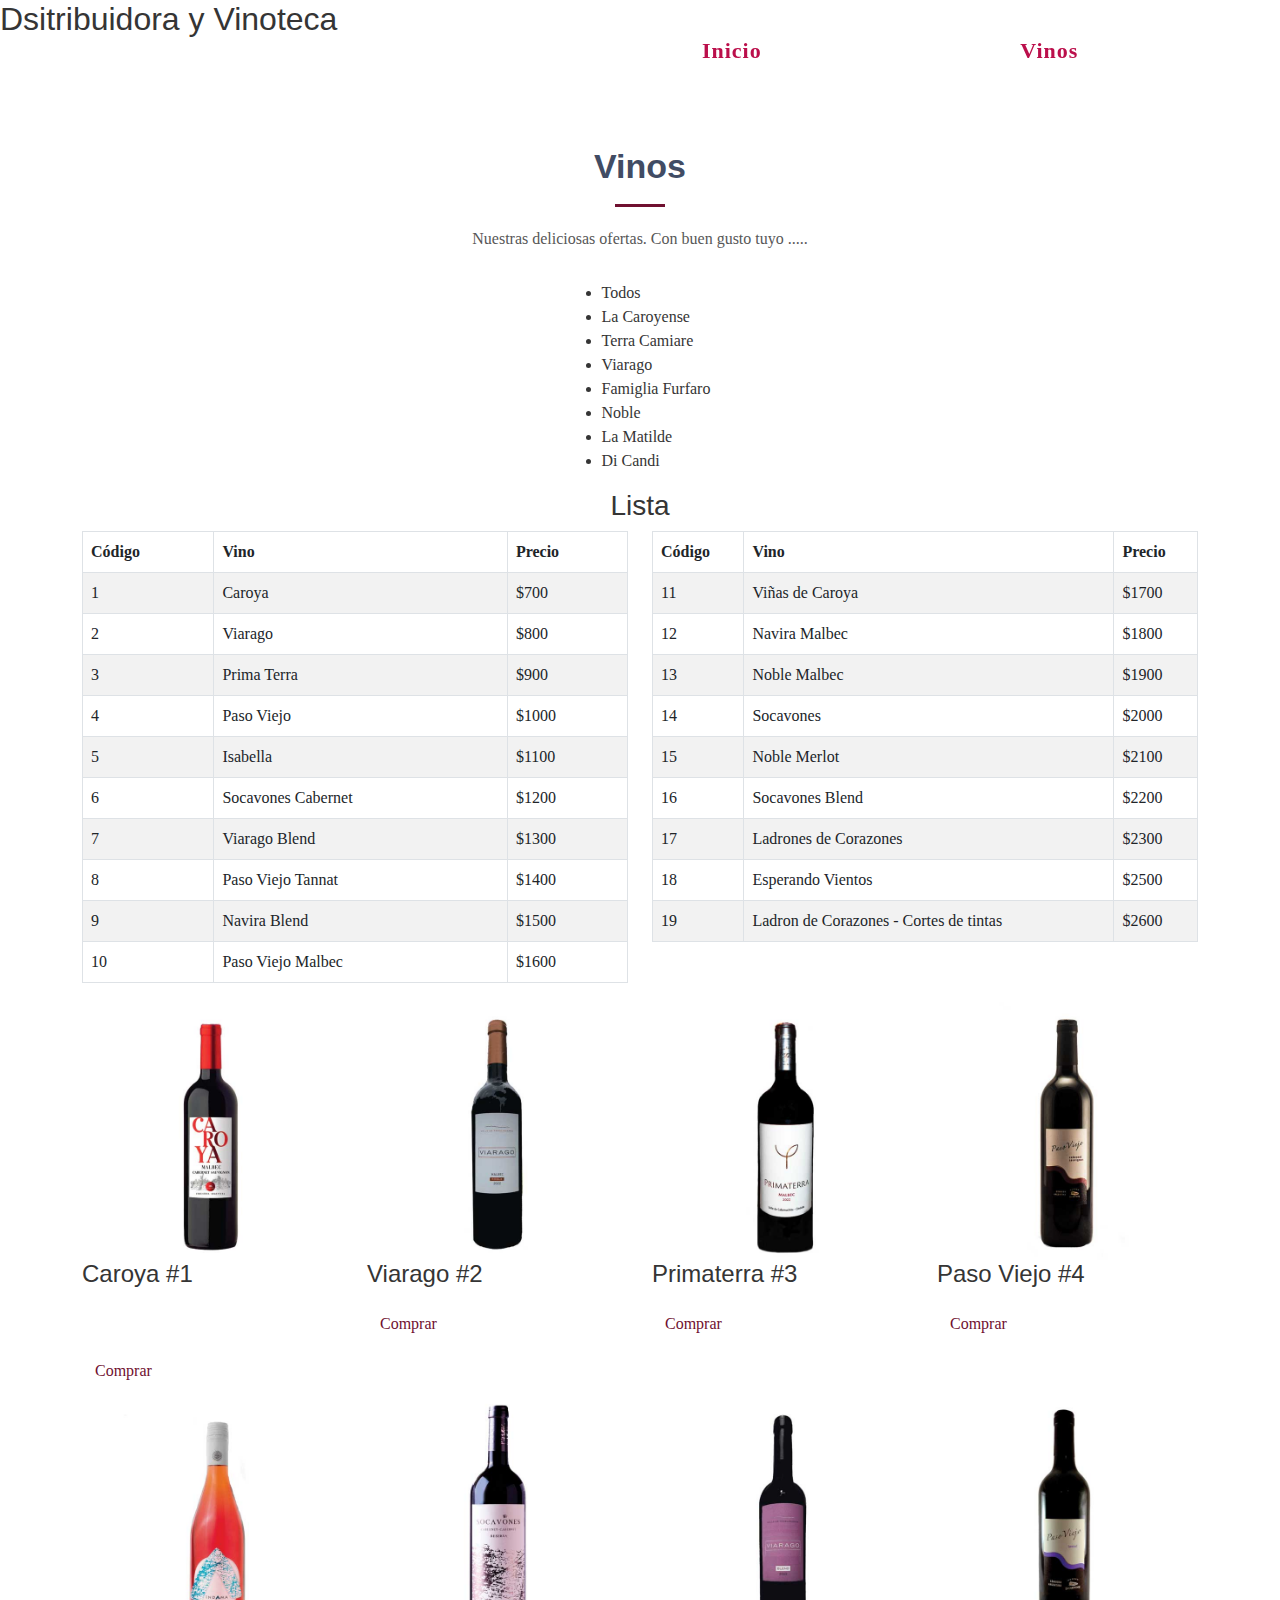
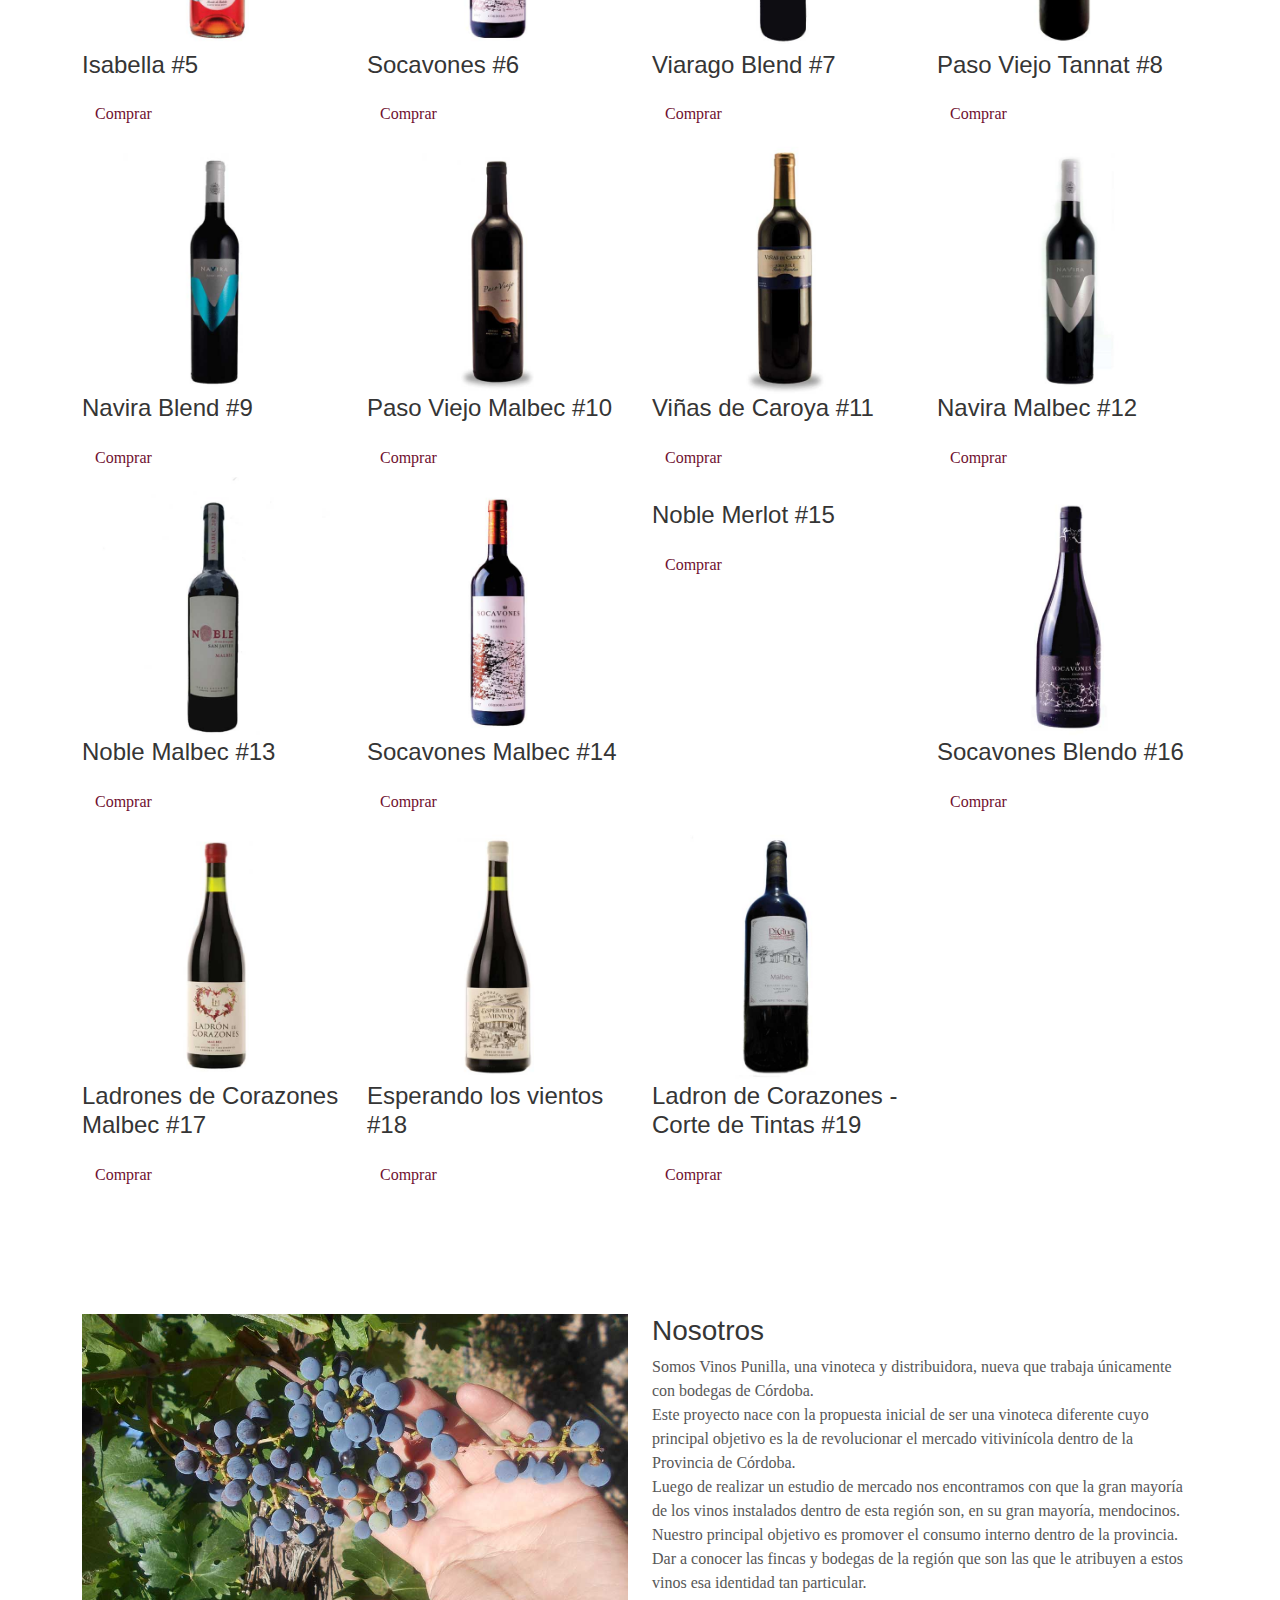
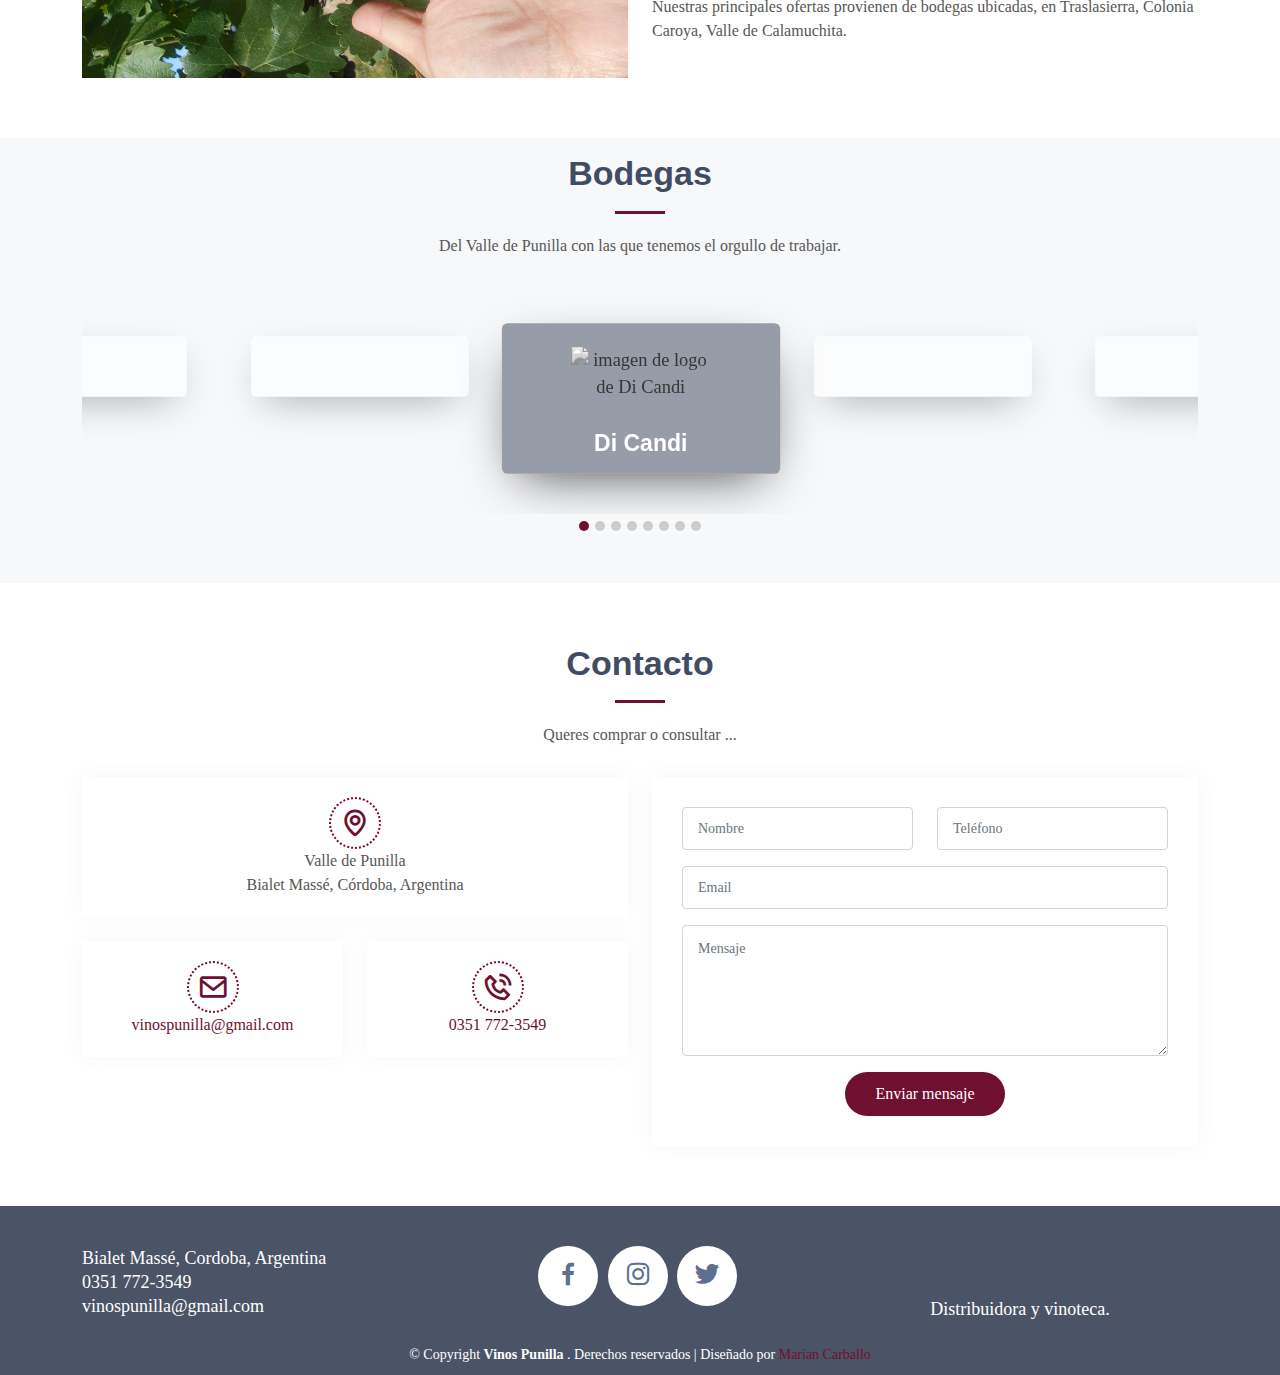
==== index.html @ 25b4dea7 "cambios en tienda" ====
<!DOCTYPE html>
<html lang="es">

<head>
  <meta charset="utf-8">
  <meta http-equiv="X-UA-Compatible" content="IE=edge">  
  <meta content="width=device-width, initial-scale=1.0" name="viewport">
  <title>Vinos Punilla</title>
  <meta name="author" content="Vinos Punilla" />
  <meta name="copyright" content="Vinos Punilla" />
  <meta name="description" content="Somos Vinos Punilla, una vinoteca y distribuidora, nueva que trabaja únicamente con bodegas de Córdoba.
  Este proyecto nace con la propuesta inicial de ser una vinoteca diferente cuyo principal objetivo es la de revolucionar el mercado vitivinícola dentro de la Provincia de Córdoba.
  Luego de realizar un estudio de mercado nos encontramos con que la gran mayoría de los vinos instalados dentro de esta región son, en su gran mayoría, mendocinos. Nuestro principal objetivo es promover el consumo interno dentro de la provincia. 
  Dar a conocer las fincas y bodegas de la región que son las que le atribuyen a estos vinos esa identidad tan particular. 
  Nuestras principales ofertas provienen de bodegas ubicadas, en Traslasierra, Colonia Caroya, Valle de Calamuchita." >
  <meta name="keywords" content="Vinos Punilla, Vinos Punilla distribuidora y vinoteca, vinos en Córdoba, Punilla, vinospunilla, valle Punilla, vinos en Córdoba, Vinoteca, vinoteca punilla, vinos punilla distribuidora,">
  <meta property="og:image" content="https://vinospunilla.com.ar/VP.png">
  <meta property="og:title" content="Vinos Punilla">
  <meta property="og:description" content="Somos Vinos Punilla, una vinoteca y distribuidora, nueva que trabaja únicamente con bodegas de Córdoba.">

  <!-- Favicons -->
  <link href="favicon.png" rel="icon"> 
<link rel="apple-touch-icon" sizes="57x57" href="favicon/apple-icon-57x57.png">
<link rel="apple-touch-icon" sizes="60x60" href="favicon/apple-icon-60x60.png">
<link rel="apple-touch-icon" sizes="72x72" href="favicon/apple-icon-72x72.png">
<link rel="apple-touch-icon" sizes="76x76" href="favicon/apple-icon-76x76.png">
<link rel="apple-touch-icon" sizes="114x114" href="favicon/apple-icon-114x114.png">
<link rel="apple-touch-icon" sizes="120x120" href="favicon/apple-icon-120x120.png">
<link rel="apple-touch-icon" sizes="144x144" href="favicon/apple-icon-144x144.png">
<link rel="apple-touch-icon" sizes="152x152" href="favicon/apple-icon-152x152.png">
<link rel="apple-touch-icon" sizes="180x180" href="favicon/apple-icon-180x180.png">
<link rel="icon" type="image/png" sizes="192x192" href="favicon/android-icon-192x192.png">
<link rel="icon" type="image/png" sizes="32x32" href="favicon-32x32.png">
<link rel="icon" type="image/png" sizes="96x96" href="favicon/favicon-96x96.png">
<link rel="icon" type="image/png" sizes="16x16" href="favicon/favicon-16x16.png">
<link rel="manifest" href="favicon/manifest.json"> 
<meta name="msapplication-TileImage" content="favicon/ms-icon-144x144.png">


  <!-- Google Fonts -->
  <link href="https://fonts.googleapis.com/css?family=Open+Sans:300,300i,400,400i,600,600i,700,700i|Raleway:300,300i,400,400i,500,500i,600,600i,700,700i|Poppins:300,300i,400,400i,500,500i,600,600i,700,700i" rel="stylesheet">

  <!-- Vendor CSS Files -->
 
  <link href="assets/vendor/bootstrap/css/bootstrap.min.css" rel="stylesheet">
  <link href="assets/vendor/bootstrap-icons/bootstrap-icons.css" rel="stylesheet">
  <link href="assets/vendor/boxicons/css/boxicons.min.css" rel="stylesheet">
  <link href="assets/vendor/glightbox/css/glightbox.min.css" rel="stylesheet">
  <link href="assets/vendor/swiper/swiper-bundle.min.css" rel="stylesheet">
   <!-- Template Main CSS File -->
  <link href="assets/css/style.css" rel="stylesheet">
  <link href="assets/css/owl.carousel.min.css" rel="stylesheet">
</head>

<body>

  <!-- ======= Header ======= -->
  <header id="header" class="fixed-top header-transparent">
    <div class="container d-flex align-items-center justify-content-between">

      <h1 class="logo">
      <!-- Uncomment below if you prefer to use an image logo -->
      <a href="index.html" class="logo"><img src="assets/img/logo-blanco.png" alt="" class="img-fluid"></a></h1>

      <nav id="navbar" class="navbar">
        <ul>
          <li><a class="nav-link scrollto active" href="#hero">Inicio</a></li>
          <li><a class="nav-link scrollto" href="#about">Nosotros </a></li>
          <li><a class="nav-link scrollto" href="#clients">Bodegas</a></li>
          <li><a class="nav-link scrollto " href="#portfolio">Vinos</a></li>  
          <li><a class="nav-link scrollto" href="#contact">Contacto</a></li>
        </ul>
        <i class="bi bi-list mobile-nav-toggle"></i>
      </nav><!-- .navbar -->

    </div>
  </header><!-- End Header -->

  <!-- ======= Hero Section ======= -->
  <!-- <section id="hero" class="d-flex align-items-center justify-content-center">
    <div class="container position-relative">
      !-- <h1>Vinos Punilla</h1> -->
      <h2>Dsitribuidora y Vinoteca</h2>
      <!-- <a href="#about" class="btn-get-started scrollto">Comenzar</a> --
    </div>
  </section> -->

  <main id="main"> 

    <section id="portfolio" class="portfolio mt-4">
      <div class="container mt-4">
        <div class="section-title">
          <h2 class="mt-4">Vinos</h2>
          <p>Nuestras deliciosas ofertas. Con buen gusto tuyo .....</p>
        </div>
        <div class="row">
          <div class="col-lg-12 d-flex justify-content-center">
            <ul id="portfolio-flters">
              <li data-filter="*" class="filter-active">Todos</li>
              <li data-filter=".filter-caroyense">La Caroyense</li>
              <li data-filter=".filter-terra">Terra Camiare</li>
              <li data-filter=".filter-viarago">Viarago</li>
              <li data-filter=".filter-Famiglia">Famiglia Furfaro</li>
              <li data-filter=".filter-noble">Noble</li>            
              <li data-filter=".filter-matilde">La Matilde</li>
              <li data-filter=".filter-dicandi">Di Candi</li>              
            </ul>
          </div>
        </div>

        <!-- provisorio hasta mejorar el sitio -->
        <div class="row">
          <h3 class="text-center">Lista</h3>
          <div class="col-md-6 table-responsive">
            <table class="table table-bordered table-striped">
              <thead class="thead-dark">
                  <tr>
                      <th>Código</th>
                      <th>Vino</th>
                      <th>Precio</th>
                  </tr>
              </thead>
              <tbody>
                  <tr>
                      <td>1</td>
                      <td>Caroya</td>
                      <td>$700</td>
                  </tr>
                  <tr>
                      <td>2</td>
                      <td>Viarago</td>
                      <td>$800</td>
                  </tr>
                  <tr>
                      <td>3</td>
                      <td>Prima Terra</td>
                      <td>$900</td>
                  </tr>
                  <tr>
                      <td>4</td>
                      <td>Paso Viejo</td>
                      <td>$1000</td>
                  </tr>
                  <tr>
                      <td>5</td>
                      <td>Isabella</td>
                      <td>$1100</td>
                  </tr>
                  <tr>
                      <td>6</td>
                      <td>Socavones Cabernet</td>
                      <td>$1200</td>
                  </tr>
                  <tr>
                      <td>7</td>
                      <td>Viarago Blend</td>
                      <td>$1300</td>
                  </tr>
                  <tr>
                      <td>8</td>
                      <td>Paso Viejo Tannat</td>
                      <td>$1400</td>
                  </tr>
                  <tr>
                      <td>9</td>
                      <td>Navira Blend</td>
                      <td>$1500</td>
                  </tr>
                  <tr>
                      <td>10</td>
                      <td>Paso Viejo Malbec</td>
                      <td>$1600</td>
                  </tr>                                   
              </tbody>
            </table>
          </div>
          <div class="col-md-6 table-responsive">
            <table class="table table-bordered table-striped">
              <thead class="thead-dark">                  
                  <tr>
                      <th>Código</th>
                      <th>Vino</th>
                      <th>Precio</th>
                  </tr>
              </thead>
              <tbody>
                <tr>
                  <td>11</td>
                  <td>Viñas de Caroya</td>
                  <td>$1700</td>
                </tr> 
                <tr>
                  <td>12</td>
                  <td>Navira Malbec</td>
                  <td>$1800</td>
              </tr>
              <tr>
                  <td>13</td>
                  <td>Noble Malbec</td>
                  <td>$1900</td>
              </tr>
              <tr>
                  <td>14</td>
                  <td>Socavones</td>
                  <td>$2000</td>
              </tr>
              <tr>
                  <td>15</td>
                  <td>Noble Merlot</td>
                  <td>$2100</td>
              </tr>
              <tr>
                  <td>16</td>
                  <td>Socavones Blend</td>
                  <td>$2200</td>
              </tr>
              <tr>
                  <td>17</td>
                  <td>Ladrones de Corazones</td>
                  <td>$2300</td>
              </tr>
              <tr>
                  <td>18</td>
                  <td>Esperando Vientos</td>
                  <td>$2500</td>
              </tr>
              <tr>
                  <td>19</td>
                  <td>Ladron de Corazones - Cortes de tintas</td>
                  <td>$2600</td>
              </tr>                     
              </tbody>
            </table>
          </div>         
        </div>
      <!-- provisorio hasta mejorar el sitio -->

        <div class="row portfolio-container">
          <div class="col-lg-3 col-md-4 col-sm-6 col-xs-6 portfolio-item filter-caroyense">
            <img src="assets/img/vinos/Caroyense/caroya-MalbecCabernet.jpg" class="img-fluid" alt="">
            <div class="portfolio-info">              
                <h4>Caroya #1 </h4>
                <h5> Bodega La Caroyense </h5>
                <p> </p>               
              <button class=" btn btn-comprar"><a href="" title="Caroya"> Comprar </a></button>
            </div>
          </div>
        
          <div class="col-lg-3 col-md-4 col-sm-6 col-xs-6 portfolio-item filter-viarago">
            <img src="assets/img/vinos/Viarago/Viarago-MalbecRoble.jpg" class="img-fluid" alt="">
            <div class="portfolio-info">
              <h4>Viarago #2 </h4>
              <p></p>
              <button class=" btn btn-comprar"><a href=""> Comprar</a> </button>
            </div>
          </div>

          <div class="col-lg-3 col-md-4 col-sm-6 col-xs-6 portfolio-item filter-Famiglia">
            <img src="assets/img/vinos/Famiglia/Primaterra.jpg" class="img-fluid" alt="">
            <div class="portfolio-info">
              <h4>Primaterra #3 </h4>
              <p> </p>
              <button class=" btn btn-comprar"><a href="" > Comprar</a> </button>
            </div>
          </div>

          <div class="col-lg-3 col-md-4 col-sm-6 col-xs-6 portfolio-item filter-caroyense">
            <img src="assets/img/vinos/Caroyense/PasoViejo-Cabernet.jpg" class="img-fluid" alt="">
            <div class="portfolio-info">
              <h4>Paso Viejo #4 </h4>
              <p>  </p>  
              <button class=" btn btn-comprar"><a href=""> Comprar</a> </button>            
            </div>
          </div>      

          <div class="col-lg-3 col-md-4 col-sm-6 col-xs-6 portfolio-item filter-terra">
            <img src="assets/img/vinos/Terra/Isabella.jpg" class="img-fluid" alt="">
            <div class="portfolio-info">
              <h4>Isabella #5</h4>
              <p> </p>     
              <button class=" btn btn-comprar"><a href="" title="Viarago Malbec-roble"> Comprar</a> </button>           
            </div>
          </div>         

          <div class="col-lg-3 col-md-4 col-sm-6 col-xs-6 portfolio-item filter-terra">
            <img src="assets/img/vinos/Terra/Socavones-Cabernet.jpg" class="img-fluid" alt="">
            <div class="portfolio-info">
              <h4>Socavones #6</h4>
              <p> </p>     
              <button class=" btn btn-comprar"><a href=""  title="Sacavones -Cabernet"> Comprar</a> </button>        
            </div>
          </div>

          <div class="col-lg-3 col-md-4 col-sm-6 col-xs-6 portfolio-item filter-viarago">
            <img src="assets/img/vinos/Viarago/Viaragoblend.jpg" class="img-fluid" alt="">
            <div class="portfolio-info">
              <h4>Viarago Blend #7 </h4>
              <p> </p> 
              <button class=" btn btn-comprar"><a href=""  title="Viarago Blend"> Comprar</a> </button>            
            </div>
          </div>

          <div class="col-lg-3 col-md-4 col-sm-6 col-xs-6 portfolio-item filter-caroyense">
            <img src="assets/img/vinos/Caroyense/Pasoviejo-Tannat.jpg" class="img-fluid" alt="">
            <div class="portfolio-info">
              <h4>Paso Viejo Tannat #8</h4>
              <p> </p>
             <button class=" btn btn-comprar"><a href="" title="Paso viejo Tannat"> Comprar</a> </button>
            </div>
          </div>

          <div class="col-lg-3 col-md-4 col-sm-6 col-xs-6 portfolio-item filter-terra">
            <img src="assets/img/vinos/Terra/Navira-Blend.jpg" class="img-fluid" alt="">
            <div class="portfolio-info">
              <h4>Navira Blend #9</h4>
              <p> </p>
              <button class=" btn btn-comprar"><a href="" title="Navira Blend"> Comprar</a> </button>
            </div>
          </div>

           <div class="col-lg-3 col-md-4 col-sm-6 col-xs-6 portfolio-item filter-caroyense">
            <img src="assets/img/vinos/Caroyense/Pasoviejo-Malbec.jpg" class="img-fluid" alt="">
            <div class="portfolio-info">
              <h4>Paso Viejo Malbec #10 </h4>
              <p> </p>  
              <button class=" btn btn-comprar"><a href="" title="Paso Viejo Malbec"> Comprar</a> </button>            
            </div>
          </div>

          <div class="col-lg-3 col-md-4 col-sm-6 col-xs-6 portfolio-item filter-caroyense">
            <img src="assets/img/vinos/Caroyense/Vinas-Caroya.jpg" class="img-fluid" alt="">
            <div class="portfolio-info">
              <h4>Viñas de Caroya #11 </h4>
              <p> </p>  
              <button class=" btn btn-comprar"><a href="" title=""> Comprar</a> </button>            
            </div>
          </div>


          <div class="col-lg-3 col-md-4 col-sm-6 col-xs-6 portfolio-item filter-terra">
            <img src="assets/img/vinos/Terra/Navira-Malbec.jpg" class="img-fluid" alt="">
            <div class="portfolio-info">
              <h4>Navira Malbec #12</h4>
              <p> </p>
               <button class=" btn btn-comprar"><a href="" title=""> Comprar</a> </button>            
            </div>
          </div>

          <div class="col-lg-3 col-md-4 col-sm-6 col-xs-6 portfolio-item filter-noble">
            <img src="assets/img/vinos/Noble/Malbec.jpg" class="img-fluid" alt="">
            <div class="portfolio-info">
              <h4>Noble Malbec #13</h4>
              <p></p>   
               <button class=" btn btn-comprar"><a href="" title=""> Comprar</a> </button>                   
            </div>
          </div>

          <div class="col-lg-3 col-md-4 col-sm-6 col-xs-6 portfolio-item filter-terra">
            <img src="assets/img/vinos/Terra/Socavones-Malbec.jpg" class="img-fluid" alt="">
            <div class="portfolio-info">
              <h4>Socavones Malbec #14 </h4>
              <p>  </p> 
               <button class=" btn btn-comprar"><a href="" title=""> Comprar</a> </button>                        
            </div>
          </div>

          <div class="col-lg-3 col-md-4 col-sm-6 col-xs-6 portfolio-item filter-noble">
            <img src="assets/img/vinos/Noble/Mertot.jpg" class="img-fluid" alt="">
            <div class="portfolio-info">
              <h4>Noble Merlot #15</h4>
              <p> </p>   
               <button class=" btn btn-comprar"><a href="" title=""> Comprar</a> </button>                   
            </div>
          </div>

          <div class="col-lg-3 col-md-4 col-sm-6 col-xs-6 portfolio-item filter-terra">
            <img src="assets/img/vinos/Terra/Socavones.jpg" class="img-fluid" alt="">
            <div class="portfolio-info">
              <h4>Socavones Blendo #16</h4>
              <p> </p>
               <button class=" btn btn-comprar"><a href="" title=""> Comprar</a> </button>                         
            </div>
          </div>

           <div class="col-lg-3 col-md-4 col-sm-6 col-xs-6 portfolio-item filter-matilde">
            <img src="assets/img/vinos/Matilde/Ladron-Malbec.jpg" class="img-fluid" alt="">
            <div class="portfolio-info">
              <h4>Ladrones de Corazones Malbec #17</h4>
              <p>  </p>  
               <button class=" btn btn-comprar"><a href="" title=""> Comprar</a> </button>                    
            </div>
          </div>
           <!-- <div class="col-lg-3 col-md-4 col-sm-6 col-xs-6 portfolio-item filter-noble">
            <img src="assets/img/vinos/Noble/Merlot-malbec.jpg" class="img-fluid" alt="">
            <div class="portfolio-info">
              <h4>Noble  #18</h4>
              <p>Malbec Merlot </p>
               <button class=" btn btn-comprar"><a href="" title=""> Comprar</a> </button>                      
            </div>
          </div> -->

           <div class="col-lg-3 col-md-4 col-sm-6 col-xs-6 portfolio-item filter-matilde">
            <img src="assets/img/vinos/Matilde/EsperandoVientos.jpg" class="img-fluid" alt="">
            <div class="portfolio-info">
              <h4>Esperando los vientos #18 </h4>
              <p> </p>   
               <button class=" btn btn-comprar"><a href="" title=""> Comprar</a> </button>                   
            </div>
          </div>

          <div class="col-lg-3 col-md-4 col-sm-6 col-xs-6 portfolio-item filter-dicandi">
            <img src="assets/img/vinos/Di-Candi/Malbec2.jpg" class="img-fluid" alt="">
            <div class="portfolio-info">
              <h4> Ladron de Corazones - Corte de Tintas #19 </h4>
              <p>  </p>
               <button class=" btn btn-comprar"><a href="" title=""> Comprar</a> </button>                      
            </div>
          </div>

           <!-- <div class="col-lg-3 col-md-4 col-sm-6 col-xs-6 portfolio-item filter-dicandi">
            <img src="assets/img/vinos/Di-Candi/Merlot2.jpg" class="img-fluid" alt="">
            <div class="portfolio-info">
              <h4> Di Candi #21 </h4>
              <p>Merlot </p>     
               <button class=" btn btn-comprar"><a href="" title=""> Comprar</a> </button>                 
            </div>
          </div> -->

          <!-- <div class="col-lg-3 col-md-4 col-sm-6 col-xs-6 portfolio-item filter-dicandi">
            <img src="assets/img/vinos/Di-Candi/Tannat2.jpg" class="img-fluid" alt="">
            <div class="portfolio-info">
              <h4> Di Candi #22</h4>
              <p> Tannat </p>  
               <button class=" btn btn-comprar"><a href="" title=""> Comprar</a> </button>                    
            </div>
          </div> -->

        </div>
      </div>
    </section>

    <!-- ======= About Section ======= -->
    <section id="about" class="about">
      <div class="container">

        <div class="row">
          <div class="col-lg-6">
            <img src="assets/img/nosotros.jpg" class="img-fluid" alt="">
          </div>
          <div class="col-lg-6 pt-4 pt-lg-0">
            <h3>Nosotros</h3>
            <p>Somos Vinos Punilla, una vinoteca y distribuidora, nueva que trabaja únicamente con bodegas de Córdoba.<br>
           Este proyecto nace con la propuesta inicial de ser una vinoteca diferente cuyo principal objetivo es la de revolucionar el mercado vitivinícola dentro de la Provincia de Córdoba.<br>
           Luego de realizar un estudio de mercado nos encontramos con que la gran mayoría de los vinos instalados dentro de esta región son, en su gran mayoría, mendocinos. Nuestro principal objetivo es promover el consumo interno dentro de la provincia. <br>
           Dar a conocer las fincas y bodegas de la región que son las que le atribuyen a estos vinos esa identidad tan particular. <br>
           Nuestras principales ofertas provienen de bodegas ubicadas, en Traslasierra, Colonia Caroya, Valle de Calamuchita.
           </p>
          </div>
        </div>

      </div>
    </section><!-- End About Section -->

       <!-- ======= Clients Section ======= -->
    <section id="clients" class="clients section-bg">
      <div class="container">
        <div class="section-title">
          <h2>Bodegas</h2>
          <p>Del Valle de Punilla con las que tenemos el orgullo de trabajar.</p>
        </div>
        

           <div class="slider">
                <div class="owl-carousel">
                    <div class="slider-card">
                        <div class="d-flex justify-content-center align-items-center mb-4">
                            <img src="assets/img/clients/DiCandi.png" alt="imagen de logo de Di Candi" >
                          </div>    
                            <h5 class="mb-2 text-center"><b>Di Candi</b></h5>
                        </div>
                    <div class="slider-card">
                        <div class="d-flex justify-content-center align-items-center mb-2">
                            <img src="assets/img/clients/famiglia.png" alt="">
                        </div>
                        <h5 class="mb-2 text-center"><b>Famiglia Furfaro</b></h5>
                    </div>
                    <div class="slider-card">
                        <div class="d-flex justify-content-center align-items-center mb-2">
                            <img src="assets/img/clients/La-Caroyense.png" alt="">
                        </div>
                        <h5 class="mb-2 text-center"><b>La Caroyense</b></h5>
                    </div>
                    <div class="slider-card">
                        <div class="d-flex justify-content-center align-items-center mb-2">
                            <img src="assets/img/clients/Matilde.png" alt="">
                        </div>
                        <h5 class="mb-2 text-center"><b>La Matilde</b></h5>
                    </div>
                    <div class="slider-card">
                        <div class="d-flex justify-content-center align-items-center mb-2">
                            <img src="assets/img/clients/Noble.png" alt="">
                        </div>
                        <h5 class="mb-2 text-center"><b>Noble - San Javier</b></h5>
                    </div>
                    <div class="slider-card">
                      <div class="d-flex justify-content-center align-items-center mb-2">
                          <img src="assets/img/clients/Terra-Camiare.png" alt="">
                      </div>
                      <h5 class="mb-2 text-center"><b>Terra Camiare</b></h5>
                  </div>
                  <div class="slider-card">
                    <div class="d-flex justify-content-center align-items-center mb-2">
                        <img src="assets/img/clients/Viarago.png" alt="">
                    </div>
                    <h5 class="mb-2 text-center"><b>Viarago</b></h5>
                  </div>
                  <div class="slider-card">
                    <div class="d-flex justify-content-center align-items-center mb-2">
                        <img src="assets/img/clients/Vistagrande.png" alt="">
                    </div>
                    <h5 class="mb-2 text-center"><b>Vista Grande</b></h5>
                  </div>
               
            </div>

          
        </div>
      </div>
    </section><!-- End Clients Section -->

  

    <!-- ======= Contacto Section ======= -->
    <section id="contact" class="contact">
      <div class="container">

        <div class="section-title">
          <h2>Contacto</h2>
          <p>Queres comprar o consultar ...</p>
        </div>

        <div class="row">

          <div class="col-lg-6">

            <div class="row">
              <div class="col-md-12">
                <div class="info-box">
                  <i class="bx bx-map"></i>
                  <p>  Valle de Punilla <br> 
                    Bialet Massé, Córdoba, Argentina
                  </p>
                </div>
              </div>
              <div class="col-md-6">
                <div class="info-box mt-4">
                  <i class="bx bx-envelope"></i>               
                  <p><a href="mailto:vinospunilla@gmail.com">vinospunilla@gmail.com</a></p>
                </div>
              </div>
              <div class="col-md-6">
                <div class="info-box mt-4">
                  <i class="bx bx-phone-call"></i>
                  <p><a href="https://wa.me/543517723549?text=Hola%20quisiera%20consultar%20por%20los%20vinos">0351 772-3549</a></p>
                </div>
              </div>
            </div>

          </div>

          <div class="col-lg-6">
            <form action="forms/contact.php" method="post" role="form" class="php-email-form">
              <div class="row">
                <div class="col-md-6 form-group">
                  <input type="text" name="nombre" class="form-control" id="nombre" placeholder="Nombre" required>
                </div>
                <div class="col-md-6 form-group mt-3 mt-md-0">
                  <input type="text" class="form-control" name="telefono" id="telefono" placeholder="Teléfono" required>
                </div>
              </div>
              <div class="form-group mt-3">               
                <input type="email" class="form-control" name="email" id="email" placeholder="Email" required>
              </div>
              <div class="form-group mt-3">
                <textarea class="form-control" name="mensaje" rows="5" placeholder="Mensaje" required></textarea>
              </div>
              <div class="my-3">
                <div class="loading">Cargando...</div>
                <div class="error-message"></div>
                <div class="sent-message">Tu mensaje ha sido enviado. ¡Gracias!</div>
              </div>
              <div class="text-center">
                <button type="submit" name="submit" id="submit" >Enviar mensaje</button>
              </div>
            </form>
          </div>

        </div>

      </div>
    </section><!-- End Contact Section -->

  </main><!-- End #main -->

  <!-- ======= Footer ======= -->
  <footer id="footer">
    <div class="container">
      <div class="row">
            <div class="col-lg-4 col-md-6 footer-contact">
                <p>
                  Bialet Massé, Cordoba, Argentina <br>
                    0351 772-3549<br>
                    vinospunilla@gmail.com<br>
                </p>                  
            </div>
            <div class="col-lg-4 col-md-6 social-links">
              <a href="https://www.facebook.com/profile.php?id=100081919189488" class="facebook" target="_blank"><i class="bx bxl-facebook"></i></a>
              <a href="https://www.instagram.com/vinospunilla/" class="instagram"target="_blank"><i class="bx bxl-instagram"></i></a> 
              <a href="https://twitter.com/vinospunilla" class="twitter"><i class="bx bxl-twitter"></i></a>
            </div>
            <div class="col-lg-4 col-md-12 footer-links">
              <h3><a href="index.html" class="logo"><img src="assets/img/logo-blanco.png" alt="" class="img-fluid"></a></h3>
              <p>Distribuidora y vinoteca.</p>     
            </div>
      </div>
    </div>

    <div class="container copyright ">     
       <div class="col-lg-12 col-md-12 ">
        &copy; Copyright <strong><span>Vinos Punilla </span></strong>. Derechos reservados  |  Diseñado por  <a href="https://mariancarballo.com.ar" target="_blank">  Marian Carballo  </a> 
       </div>
      
    </div>     
  </footer>
  

  <a href="#" class="back-to-top d-flex align-items-center justify-content-center"><i class="bi bi-arrow-up-short"></i></a>

  <!-- Vendor JS Files -->
  <script src="assets/vendor/purecounter/purecounter_vanilla.js"></script>
  <script src="assets/vendor/bootstrap/js/bootstrap.bundle.min.js"></script>
  <script src="assets/vendor/glightbox/js/glightbox.min.js"></script>
  <script src="assets/vendor/isotope-layout/isotope.pkgd.min.js"></script>
  <script src="assets/vendor/swiper/swiper-bundle.min.js"></script>
  <script src="assets/vendor/php-email-form/validate.js"></script>

  <!-- MI_JS -->
  <script src="mi_JS/vinos3.js"></script>
  <script src="mi_JS/tienda6.js"></script>

  <!-- Main JS File -->
  <script src="assets/js/main.js"></script>

    <script src="https://code.jquery.com/jquery-3.2.1.min.js"></script>
    <script src="https://cdn.jsdelivr.net/npm/@popperjs/core@2.9.2/dist/umd/popper.min.js" ></script> 
    <script src="https://cdn.jsdelivr.net/npm/bootstrap@5.0.2/dist/js/bootstrap.min.js" ></script> 
    <script src="assets/js/owl.carousel.min.js"></script>
    <script src="assets/js/script.js"></script>


</body>
</html>
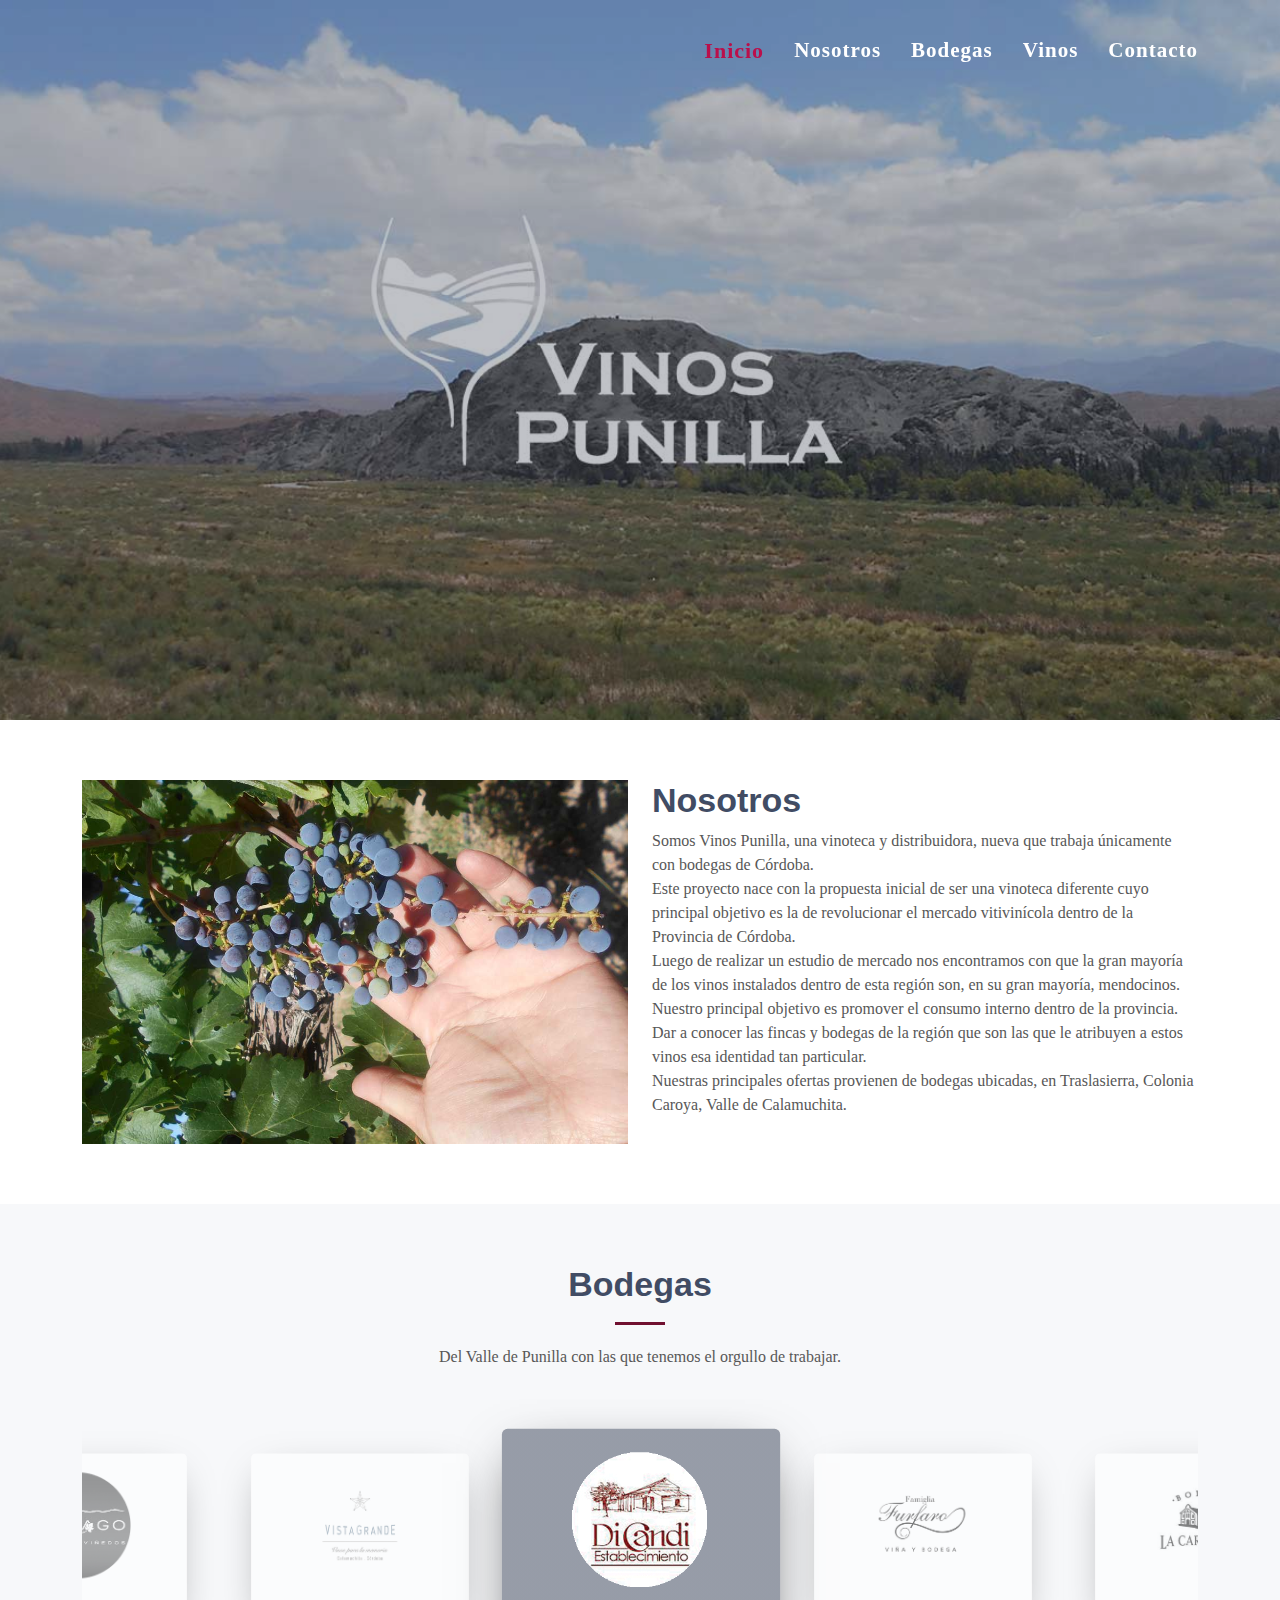
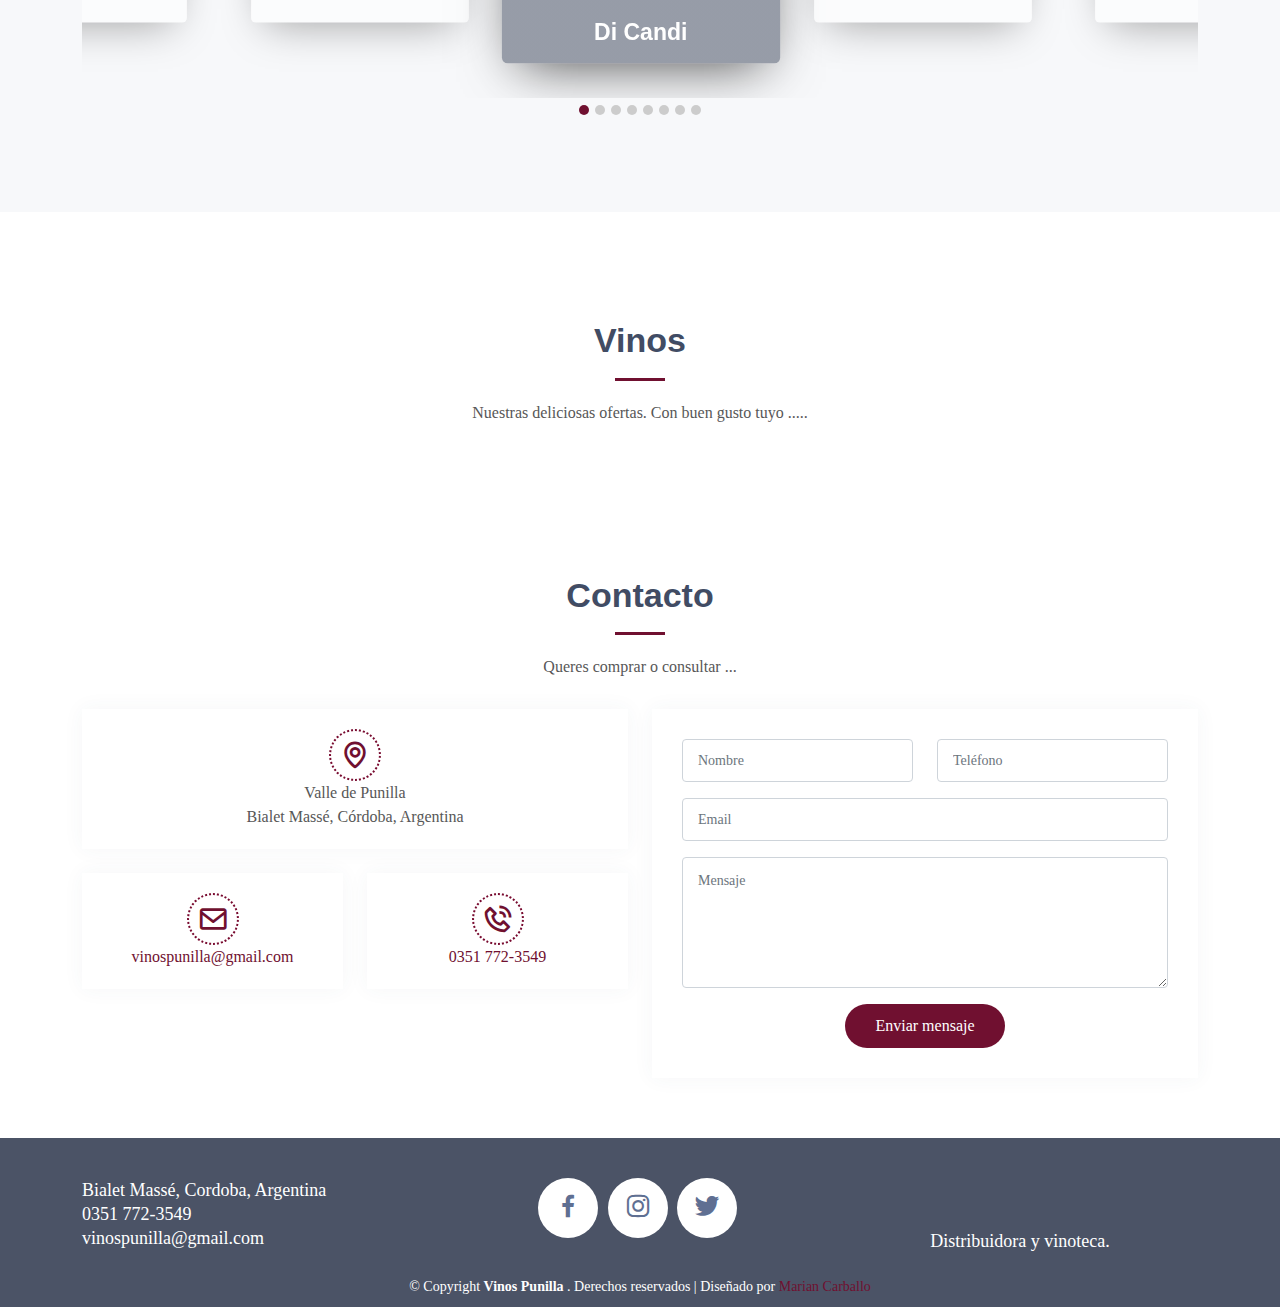
==== commit e5f8791f: "cambio en index" ====
--- a/index.html
+++ b/index.html
@@ -40,8 +40,7 @@
   <!-- Google Fonts -->
   <link href="https://fonts.googleapis.com/css?family=Open+Sans:300,300i,400,400i,600,600i,700,700i|Raleway:300,300i,400,400i,500,500i,600,600i,700,700i|Poppins:300,300i,400,400i,500,500i,600,600i,700,700i" rel="stylesheet">
 
-  <!-- Vendor CSS Files -->
- 
+  <!-- Vendor CSS Files --> 
   <link href="assets/vendor/bootstrap/css/bootstrap.min.css" rel="stylesheet">
   <link href="assets/vendor/bootstrap-icons/bootstrap-icons.css" rel="stylesheet">
   <link href="assets/vendor/boxicons/css/boxicons.min.css" rel="stylesheet">
@@ -57,16 +56,14 @@
   <!-- ======= Header ======= -->
   <header id="header" class="fixed-top header-transparent">
     <div class="container d-flex align-items-center justify-content-between">
-
-      <h1 class="logo">
-      <!-- Uncomment below if you prefer to use an image logo -->
+      <h1 class="logo">      
       <a href="index.html" class="logo"><img src="assets/img/logo-blanco.png" alt="" class="img-fluid"></a></h1>
 
       <nav id="navbar" class="navbar">
         <ul>
           <li><a class="nav-link scrollto active" href="#hero">Inicio</a></li>
-          <li><a class="nav-link scrollto" href="#about">Nosotros </a></li>
-          <li><a class="nav-link scrollto" href="#clients">Bodegas</a></li>
+          <li><a class="nav-link scrollto" href="#nosotros">Nosotros </a></li>
+          <li><a class="nav-link scrollto" href="#clientes">Bodegas</a></li>
           <li><a class="nav-link scrollto " href="#portfolio">Vinos</a></li>  
           <li><a class="nav-link scrollto" href="#contact">Contacto</a></li>
         </ul>
@@ -76,457 +73,118 @@
     </div>
   </header><!-- End Header -->
 
-  <!-- ======= Hero Section ======= -->
-  <!-- <section id="hero" class="d-flex align-items-center justify-content-center">
+ <!-- ======= Hero Section ======= -->
+ <section id="hero" class="d-flex align-items-center justify-content-center">
     <div class="container position-relative">
-      !-- <h1>Vinos Punilla</h1> -->
-      <h2>Dsitribuidora y Vinoteca</h2>
-      <!-- <a href="#about" class="btn-get-started scrollto">Comenzar</a> --
+      <!-- <h1>Vinos Punilla</h1> -->
+      <!-- <h2>Distribuidora y Vinoteca</h2> -->
+      <!-- <a href="#nosotros" class="btn-get-started scrollto">Comenzar</a> -->
     </div>
-  </section> -->
-
-  <main id="main"> 
-
-    <section id="portfolio" class="portfolio mt-4">
-      <div class="container mt-4">
-        <div class="section-title">
-          <h2 class="mt-4">Vinos</h2>
-          <p>Nuestras deliciosas ofertas. Con buen gusto tuyo .....</p>
-        </div>
-        <div class="row">
-          <div class="col-lg-12 d-flex justify-content-center">
-            <ul id="portfolio-flters">
-              <li data-filter="*" class="filter-active">Todos</li>
-              <li data-filter=".filter-caroyense">La Caroyense</li>
-              <li data-filter=".filter-terra">Terra Camiare</li>
-              <li data-filter=".filter-viarago">Viarago</li>
-              <li data-filter=".filter-Famiglia">Famiglia Furfaro</li>
-              <li data-filter=".filter-noble">Noble</li>            
-              <li data-filter=".filter-matilde">La Matilde</li>
-              <li data-filter=".filter-dicandi">Di Candi</li>              
-            </ul>
+  </section><!-- End Hero -->
+
+  <main id="main">
+
+     <!-- ======= nosotros Section ======= -->
+     <section id="nosotros" class="nosotros">
+        <div class="container">
+  
+          <div class="row">
+            <div class="col-lg-6">
+              <img src="assets/img/nosotros.jpg" class="img-fluid" alt="">
+            </div>
+            <div class="col-lg-6 pt-4 pt-lg-0">
+              <h3>Nosotros</h3>
+              <p>Somos Vinos Punilla, una vinoteca y distribuidora, nueva que trabaja únicamente con bodegas de Córdoba.<br>
+             Este proyecto nace con la propuesta inicial de ser una vinoteca diferente cuyo principal objetivo es la de revolucionar el mercado vitivinícola dentro de la Provincia de Córdoba.<br>
+             Luego de realizar un estudio de mercado nos encontramos con que la gran mayoría de los vinos instalados dentro de esta región son, en su gran mayoría, mendocinos. Nuestro principal objetivo es promover el consumo interno dentro de la provincia. <br>
+             Dar a conocer las fincas y bodegas de la región que son las que le atribuyen a estos vinos esa identidad tan particular. <br>
+             Nuestras principales ofertas provienen de bodegas ubicadas, en Traslasierra, Colonia Caroya, Valle de Calamuchita.
+             </p>
+            </div>
           </div>
-        </div>
-
-        <!-- provisorio hasta mejorar el sitio -->
-        <div class="row">
-          <h3 class="text-center">Lista</h3>
-          <div class="col-md-6 table-responsive">
-            <table class="table table-bordered table-striped">
-              <thead class="thead-dark">
-                  <tr>
-                      <th>Código</th>
-                      <th>Vino</th>
-                      <th>Precio</th>
-                  </tr>
-              </thead>
-              <tbody>
-                  <tr>
-                      <td>1</td>
-                      <td>Caroya</td>
-                      <td>$700</td>
-                  </tr>
-                  <tr>
-                      <td>2</td>
-                      <td>Viarago</td>
-                      <td>$800</td>
-                  </tr>
-                  <tr>
-                      <td>3</td>
-                      <td>Prima Terra</td>
-                      <td>$900</td>
-                  </tr>
-                  <tr>
-                      <td>4</td>
-                      <td>Paso Viejo</td>
-                      <td>$1000</td>
-                  </tr>
-                  <tr>
-                      <td>5</td>
-                      <td>Isabella</td>
-                      <td>$1100</td>
-                  </tr>
-                  <tr>
-                      <td>6</td>
-                      <td>Socavones Cabernet</td>
-                      <td>$1200</td>
-                  </tr>
-                  <tr>
-                      <td>7</td>
-                      <td>Viarago Blend</td>
-                      <td>$1300</td>
-                  </tr>
-                  <tr>
-                      <td>8</td>
-                      <td>Paso Viejo Tannat</td>
-                      <td>$1400</td>
-                  </tr>
-                  <tr>
-                      <td>9</td>
-                      <td>Navira Blend</td>
-                      <td>$1500</td>
-                  </tr>
-                  <tr>
-                      <td>10</td>
-                      <td>Paso Viejo Malbec</td>
-                      <td>$1600</td>
-                  </tr>                                   
-              </tbody>
-            </table>
-          </div>
-          <div class="col-md-6 table-responsive">
-            <table class="table table-bordered table-striped">
-              <thead class="thead-dark">                  
-                  <tr>
-                      <th>Código</th>
-                      <th>Vino</th>
-                      <th>Precio</th>
-                  </tr>
-              </thead>
-              <tbody>
-                <tr>
-                  <td>11</td>
-                  <td>Viñas de Caroya</td>
-                  <td>$1700</td>
-                </tr> 
-                <tr>
-                  <td>12</td>
-                  <td>Navira Malbec</td>
-                  <td>$1800</td>
-              </tr>
-              <tr>
-                  <td>13</td>
-                  <td>Noble Malbec</td>
-                  <td>$1900</td>
-              </tr>
-              <tr>
-                  <td>14</td>
-                  <td>Socavones</td>
-                  <td>$2000</td>
-              </tr>
-              <tr>
-                  <td>15</td>
-                  <td>Noble Merlot</td>
-                  <td>$2100</td>
-              </tr>
-              <tr>
-                  <td>16</td>
-                  <td>Socavones Blend</td>
-                  <td>$2200</td>
-              </tr>
-              <tr>
-                  <td>17</td>
-                  <td>Ladrones de Corazones</td>
-                  <td>$2300</td>
-              </tr>
-              <tr>
-                  <td>18</td>
-                  <td>Esperando Vientos</td>
-                  <td>$2500</td>
-              </tr>
-              <tr>
-                  <td>19</td>
-                  <td>Ladron de Corazones - Cortes de tintas</td>
-                  <td>$2600</td>
-              </tr>                     
-              </tbody>
-            </table>
-          </div>         
-        </div>
-      <!-- provisorio hasta mejorar el sitio -->
-
-        <div class="row portfolio-container">
-          <div class="col-lg-3 col-md-4 col-sm-6 col-xs-6 portfolio-item filter-caroyense">
-            <img src="assets/img/vinos/Caroyense/caroya-MalbecCabernet.jpg" class="img-fluid" alt="">
-            <div class="portfolio-info">              
-                <h4>Caroya #1 </h4>
-                <h5> Bodega La Caroyense </h5>
-                <p> </p>               
-              <button class=" btn btn-comprar"><a href="" title="Caroya"> Comprar </a></button>
-            </div>
-          </div>
-        
-          <div class="col-lg-3 col-md-4 col-sm-6 col-xs-6 portfolio-item filter-viarago">
-            <img src="assets/img/vinos/Viarago/Viarago-MalbecRoble.jpg" class="img-fluid" alt="">
-            <div class="portfolio-info">
-              <h4>Viarago #2 </h4>
-              <p></p>
-              <button class=" btn btn-comprar"><a href=""> Comprar</a> </button>
-            </div>
-          </div>
-
-          <div class="col-lg-3 col-md-4 col-sm-6 col-xs-6 portfolio-item filter-Famiglia">
-            <img src="assets/img/vinos/Famiglia/Primaterra.jpg" class="img-fluid" alt="">
-            <div class="portfolio-info">
-              <h4>Primaterra #3 </h4>
-              <p> </p>
-              <button class=" btn btn-comprar"><a href="" > Comprar</a> </button>
-            </div>
-          </div>
-
-          <div class="col-lg-3 col-md-4 col-sm-6 col-xs-6 portfolio-item filter-caroyense">
-            <img src="assets/img/vinos/Caroyense/PasoViejo-Cabernet.jpg" class="img-fluid" alt="">
-            <div class="portfolio-info">
-              <h4>Paso Viejo #4 </h4>
-              <p>  </p>  
-              <button class=" btn btn-comprar"><a href=""> Comprar</a> </button>            
-            </div>
-          </div>      
-
-          <div class="col-lg-3 col-md-4 col-sm-6 col-xs-6 portfolio-item filter-terra">
-            <img src="assets/img/vinos/Terra/Isabella.jpg" class="img-fluid" alt="">
-            <div class="portfolio-info">
-              <h4>Isabella #5</h4>
-              <p> </p>     
-              <button class=" btn btn-comprar"><a href="" title="Viarago Malbec-roble"> Comprar</a> </button>           
-            </div>
-          </div>         
-
-          <div class="col-lg-3 col-md-4 col-sm-6 col-xs-6 portfolio-item filter-terra">
-            <img src="assets/img/vinos/Terra/Socavones-Cabernet.jpg" class="img-fluid" alt="">
-            <div class="portfolio-info">
-              <h4>Socavones #6</h4>
-              <p> </p>     
-              <button class=" btn btn-comprar"><a href=""  title="Sacavones -Cabernet"> Comprar</a> </button>        
-            </div>
-          </div>
-
-          <div class="col-lg-3 col-md-4 col-sm-6 col-xs-6 portfolio-item filter-viarago">
-            <img src="assets/img/vinos/Viarago/Viaragoblend.jpg" class="img-fluid" alt="">
-            <div class="portfolio-info">
-              <h4>Viarago Blend #7 </h4>
-              <p> </p> 
-              <button class=" btn btn-comprar"><a href=""  title="Viarago Blend"> Comprar</a> </button>            
-            </div>
-          </div>
-
-          <div class="col-lg-3 col-md-4 col-sm-6 col-xs-6 portfolio-item filter-caroyense">
-            <img src="assets/img/vinos/Caroyense/Pasoviejo-Tannat.jpg" class="img-fluid" alt="">
-            <div class="portfolio-info">
-              <h4>Paso Viejo Tannat #8</h4>
-              <p> </p>
-             <button class=" btn btn-comprar"><a href="" title="Paso viejo Tannat"> Comprar</a> </button>
-            </div>
-          </div>
-
-          <div class="col-lg-3 col-md-4 col-sm-6 col-xs-6 portfolio-item filter-terra">
-            <img src="assets/img/vinos/Terra/Navira-Blend.jpg" class="img-fluid" alt="">
-            <div class="portfolio-info">
-              <h4>Navira Blend #9</h4>
-              <p> </p>
-              <button class=" btn btn-comprar"><a href="" title="Navira Blend"> Comprar</a> </button>
-            </div>
-          </div>
-
-           <div class="col-lg-3 col-md-4 col-sm-6 col-xs-6 portfolio-item filter-caroyense">
-            <img src="assets/img/vinos/Caroyense/Pasoviejo-Malbec.jpg" class="img-fluid" alt="">
-            <div class="portfolio-info">
-              <h4>Paso Viejo Malbec #10 </h4>
-              <p> </p>  
-              <button class=" btn btn-comprar"><a href="" title="Paso Viejo Malbec"> Comprar</a> </button>            
-            </div>
-          </div>
-
-          <div class="col-lg-3 col-md-4 col-sm-6 col-xs-6 portfolio-item filter-caroyense">
-            <img src="assets/img/vinos/Caroyense/Vinas-Caroya.jpg" class="img-fluid" alt="">
-            <div class="portfolio-info">
-              <h4>Viñas de Caroya #11 </h4>
-              <p> </p>  
-              <button class=" btn btn-comprar"><a href="" title=""> Comprar</a> </button>            
-            </div>
-          </div>
-
-
-          <div class="col-lg-3 col-md-4 col-sm-6 col-xs-6 portfolio-item filter-terra">
-            <img src="assets/img/vinos/Terra/Navira-Malbec.jpg" class="img-fluid" alt="">
-            <div class="portfolio-info">
-              <h4>Navira Malbec #12</h4>
-              <p> </p>
-               <button class=" btn btn-comprar"><a href="" title=""> Comprar</a> </button>            
-            </div>
-          </div>
-
-          <div class="col-lg-3 col-md-4 col-sm-6 col-xs-6 portfolio-item filter-noble">
-            <img src="assets/img/vinos/Noble/Malbec.jpg" class="img-fluid" alt="">
-            <div class="portfolio-info">
-              <h4>Noble Malbec #13</h4>
-              <p></p>   
-               <button class=" btn btn-comprar"><a href="" title=""> Comprar</a> </button>                   
-            </div>
-          </div>
-
-          <div class="col-lg-3 col-md-4 col-sm-6 col-xs-6 portfolio-item filter-terra">
-            <img src="assets/img/vinos/Terra/Socavones-Malbec.jpg" class="img-fluid" alt="">
-            <div class="portfolio-info">
-              <h4>Socavones Malbec #14 </h4>
-              <p>  </p> 
-               <button class=" btn btn-comprar"><a href="" title=""> Comprar</a> </button>                        
-            </div>
-          </div>
-
-          <div class="col-lg-3 col-md-4 col-sm-6 col-xs-6 portfolio-item filter-noble">
-            <img src="assets/img/vinos/Noble/Mertot.jpg" class="img-fluid" alt="">
-            <div class="portfolio-info">
-              <h4>Noble Merlot #15</h4>
-              <p> </p>   
-               <button class=" btn btn-comprar"><a href="" title=""> Comprar</a> </button>                   
-            </div>
-          </div>
-
-          <div class="col-lg-3 col-md-4 col-sm-6 col-xs-6 portfolio-item filter-terra">
-            <img src="assets/img/vinos/Terra/Socavones.jpg" class="img-fluid" alt="">
-            <div class="portfolio-info">
-              <h4>Socavones Blendo #16</h4>
-              <p> </p>
-               <button class=" btn btn-comprar"><a href="" title=""> Comprar</a> </button>                         
-            </div>
-          </div>
-
-           <div class="col-lg-3 col-md-4 col-sm-6 col-xs-6 portfolio-item filter-matilde">
-            <img src="assets/img/vinos/Matilde/Ladron-Malbec.jpg" class="img-fluid" alt="">
-            <div class="portfolio-info">
-              <h4>Ladrones de Corazones Malbec #17</h4>
-              <p>  </p>  
-               <button class=" btn btn-comprar"><a href="" title=""> Comprar</a> </button>                    
-            </div>
-          </div>
-           <!-- <div class="col-lg-3 col-md-4 col-sm-6 col-xs-6 portfolio-item filter-noble">
-            <img src="assets/img/vinos/Noble/Merlot-malbec.jpg" class="img-fluid" alt="">
-            <div class="portfolio-info">
-              <h4>Noble  #18</h4>
-              <p>Malbec Merlot </p>
-               <button class=" btn btn-comprar"><a href="" title=""> Comprar</a> </button>                      
-            </div>
-          </div> -->
-
-           <div class="col-lg-3 col-md-4 col-sm-6 col-xs-6 portfolio-item filter-matilde">
-            <img src="assets/img/vinos/Matilde/EsperandoVientos.jpg" class="img-fluid" alt="">
-            <div class="portfolio-info">
-              <h4>Esperando los vientos #18 </h4>
-              <p> </p>   
-               <button class=" btn btn-comprar"><a href="" title=""> Comprar</a> </button>                   
-            </div>
-          </div>
-
-          <div class="col-lg-3 col-md-4 col-sm-6 col-xs-6 portfolio-item filter-dicandi">
-            <img src="assets/img/vinos/Di-Candi/Malbec2.jpg" class="img-fluid" alt="">
-            <div class="portfolio-info">
-              <h4> Ladron de Corazones - Corte de Tintas #19 </h4>
-              <p>  </p>
-               <button class=" btn btn-comprar"><a href="" title=""> Comprar</a> </button>                      
-            </div>
-          </div>
-
-           <!-- <div class="col-lg-3 col-md-4 col-sm-6 col-xs-6 portfolio-item filter-dicandi">
-            <img src="assets/img/vinos/Di-Candi/Merlot2.jpg" class="img-fluid" alt="">
-            <div class="portfolio-info">
-              <h4> Di Candi #21 </h4>
-              <p>Merlot </p>     
-               <button class=" btn btn-comprar"><a href="" title=""> Comprar</a> </button>                 
-            </div>
-          </div> -->
-
-          <!-- <div class="col-lg-3 col-md-4 col-sm-6 col-xs-6 portfolio-item filter-dicandi">
-            <img src="assets/img/vinos/Di-Candi/Tannat2.jpg" class="img-fluid" alt="">
-            <div class="portfolio-info">
-              <h4> Di Candi #22</h4>
-              <p> Tannat </p>  
-               <button class=" btn btn-comprar"><a href="" title=""> Comprar</a> </button>                    
-            </div>
-          </div> -->
-
-        </div>
-      </div>
-    </section>
-
-    <!-- ======= About Section ======= -->
-    <section id="about" class="about">
-      <div class="container">
-
-        <div class="row">
-          <div class="col-lg-6">
-            <img src="assets/img/nosotros.jpg" class="img-fluid" alt="">
-          </div>
-          <div class="col-lg-6 pt-4 pt-lg-0">
-            <h3>Nosotros</h3>
-            <p>Somos Vinos Punilla, una vinoteca y distribuidora, nueva que trabaja únicamente con bodegas de Córdoba.<br>
-           Este proyecto nace con la propuesta inicial de ser una vinoteca diferente cuyo principal objetivo es la de revolucionar el mercado vitivinícola dentro de la Provincia de Córdoba.<br>
-           Luego de realizar un estudio de mercado nos encontramos con que la gran mayoría de los vinos instalados dentro de esta región son, en su gran mayoría, mendocinos. Nuestro principal objetivo es promover el consumo interno dentro de la provincia. <br>
-           Dar a conocer las fincas y bodegas de la región que son las que le atribuyen a estos vinos esa identidad tan particular. <br>
-           Nuestras principales ofertas provienen de bodegas ubicadas, en Traslasierra, Colonia Caroya, Valle de Calamuchita.
-           </p>
-          </div>
-        </div>
-
-      </div>
-    </section><!-- End About Section -->
-
-       <!-- ======= Clients Section ======= -->
-    <section id="clients" class="clients section-bg">
-      <div class="container">
-        <div class="section-title">
-          <h2>Bodegas</h2>
-          <p>Del Valle de Punilla con las que tenemos el orgullo de trabajar.</p>
-        </div>
-        
-
-           <div class="slider">
-                <div class="owl-carousel">
-                    <div class="slider-card">
-                        <div class="d-flex justify-content-center align-items-center mb-4">
-                            <img src="assets/img/clients/DiCandi.png" alt="imagen de logo de Di Candi" >
-                          </div>    
-                            <h5 class="mb-2 text-center"><b>Di Candi</b></h5>
+  
+        </div>
+      </section><!-- fin nosotros  -->
+
+        <!-- ======= Clientes ======= -->
+    <section id="clientes" class="clientes section-bg">
+        <div class="container">
+          <div class="section-title">
+            <h2>Bodegas</h2>
+            <p>Del Valle de Punilla con las que tenemos el orgullo de trabajar.</p>
+          </div>    
+             <div class="slider">
+                  <div class="owl-carousel">
+                      <div class="slider-card">
+                          <div class="d-flex justify-content-center align-items-center mb-4">
+                              <img src="assets/img/clientes/DiCandi.png" alt="imagen de logo de Di Candi" >
+                            </div>    
+                              <h5 class="mb-2 text-center"><b>Di Candi</b></h5>
+                          </div>
+                      <div class="slider-card">
+                          <div class="d-flex justify-content-center align-items-center mb-2">
+                              <img src="assets/img/clientes/famiglia.png" alt="">
+                          </div>
+                          <h5 class="mb-2 text-center"><b>Famiglia Furfaro</b></h5>
+                      </div>
+                      <div class="slider-card">
+                          <div class="d-flex justify-content-center align-items-center mb-2">
+                              <img src="assets/img/clientes/La-Caroyense.png" alt="">
+                          </div>
+                          <h5 class="mb-2 text-center"><b>La Caroyense</b></h5>
+                      </div>
+                      <div class="slider-card">
+                          <div class="d-flex justify-content-center align-items-center mb-2">
+                              <img src="assets/img/clientes/Matilde.png" alt="">
+                          </div>
+                          <h5 class="mb-2 text-center"><b>La Matilde</b></h5>
+                      </div>
+                      <div class="slider-card">
+                          <div class="d-flex justify-content-center align-items-center mb-2">
+                              <img src="assets/img/clientes/Noble.png" alt="">
+                          </div>
+                          <h5 class="mb-2 text-center"><b>Noble - San Javier</b></h5>
+                      </div>
+                      <div class="slider-card">
+                        <div class="d-flex justify-content-center align-items-center mb-2">
+                            <img src="assets/img/clientes/Terra-Camiare.png" alt="">
                         </div>
-                    <div class="slider-card">
-                        <div class="d-flex justify-content-center align-items-center mb-2">
-                            <img src="assets/img/clients/famiglia.png" alt="">
-                        </div>
-                        <h5 class="mb-2 text-center"><b>Famiglia Furfaro</b></h5>
-                    </div>
-                    <div class="slider-card">
-                        <div class="d-flex justify-content-center align-items-center mb-2">
-                            <img src="assets/img/clients/La-Caroyense.png" alt="">
-                        </div>
-                        <h5 class="mb-2 text-center"><b>La Caroyense</b></h5>
-                    </div>
-                    <div class="slider-card">
-                        <div class="d-flex justify-content-center align-items-center mb-2">
-                            <img src="assets/img/clients/Matilde.png" alt="">
-                        </div>
-                        <h5 class="mb-2 text-center"><b>La Matilde</b></h5>
-                    </div>
-                    <div class="slider-card">
-                        <div class="d-flex justify-content-center align-items-center mb-2">
-                            <img src="assets/img/clients/Noble.png" alt="">
-                        </div>
-                        <h5 class="mb-2 text-center"><b>Noble - San Javier</b></h5>
+                        <h5 class="mb-2 text-center"><b>Terra Camiare</b></h5>
                     </div>
                     <div class="slider-card">
                       <div class="d-flex justify-content-center align-items-center mb-2">
-                          <img src="assets/img/clients/Terra-Camiare.png" alt="">
-                      </div>
-                      <h5 class="mb-2 text-center"><b>Terra Camiare</b></h5>
-                  </div>
-                  <div class="slider-card">
-                    <div class="d-flex justify-content-center align-items-center mb-2">
-                        <img src="assets/img/clients/Viarago.png" alt="">
+                          <img src="assets/img/clientes/Viarago.png" alt="">
+                      </div>
+                      <h5 class="mb-2 text-center"><b>Viarago</b></h5>
                     </div>
-                    <h5 class="mb-2 text-center"><b>Viarago</b></h5>
-                  </div>
-                  <div class="slider-card">
-                    <div class="d-flex justify-content-center align-items-center mb-2">
-                        <img src="assets/img/clients/Vistagrande.png" alt="">
+                    <div class="slider-card">
+                      <div class="d-flex justify-content-center align-items-center mb-2">
+                          <img src="assets/img/clientes/Vistagrande.png" alt="">
+                      </div>
+                      <h5 class="mb-2 text-center"><b>Vista Grande</b></h5>
                     </div>
-                    <h5 class="mb-2 text-center"><b>Vista Grande</b></h5>
-                  </div>
-               
-            </div>
-
-          
-        </div>
-      </div>
-    </section><!-- End Clients Section -->
+                 
+              </div>
+            
+          </div>
+        </div>
+      </section><!-- fin Clientes  -->
+
+
+    <section id="vinos-comp" class="vinos-comp mt-4">
+        <div class="container mt-4">
+            <div class="section-title">
+                <h2 class="mt-4">Vinos</h2>
+                <p>Nuestras deliciosas ofertas. Con buen gusto tuyo .....</p>
+            </div>       
+            <div class="row contenedor-vinos">       
+            </div>
+        </div>
+    </section>
+
+   
+
+     
 
   
 
@@ -646,7 +304,7 @@
 
   <!-- MI_JS -->
   <script src="mi_JS/vinos3.js"></script>
-  <script src="mi_JS/tienda6.js"></script>
+  <script src="mi_JS/tienda8.js"></script>
 
   <!-- Main JS File -->
   <script src="assets/js/main.js"></script>
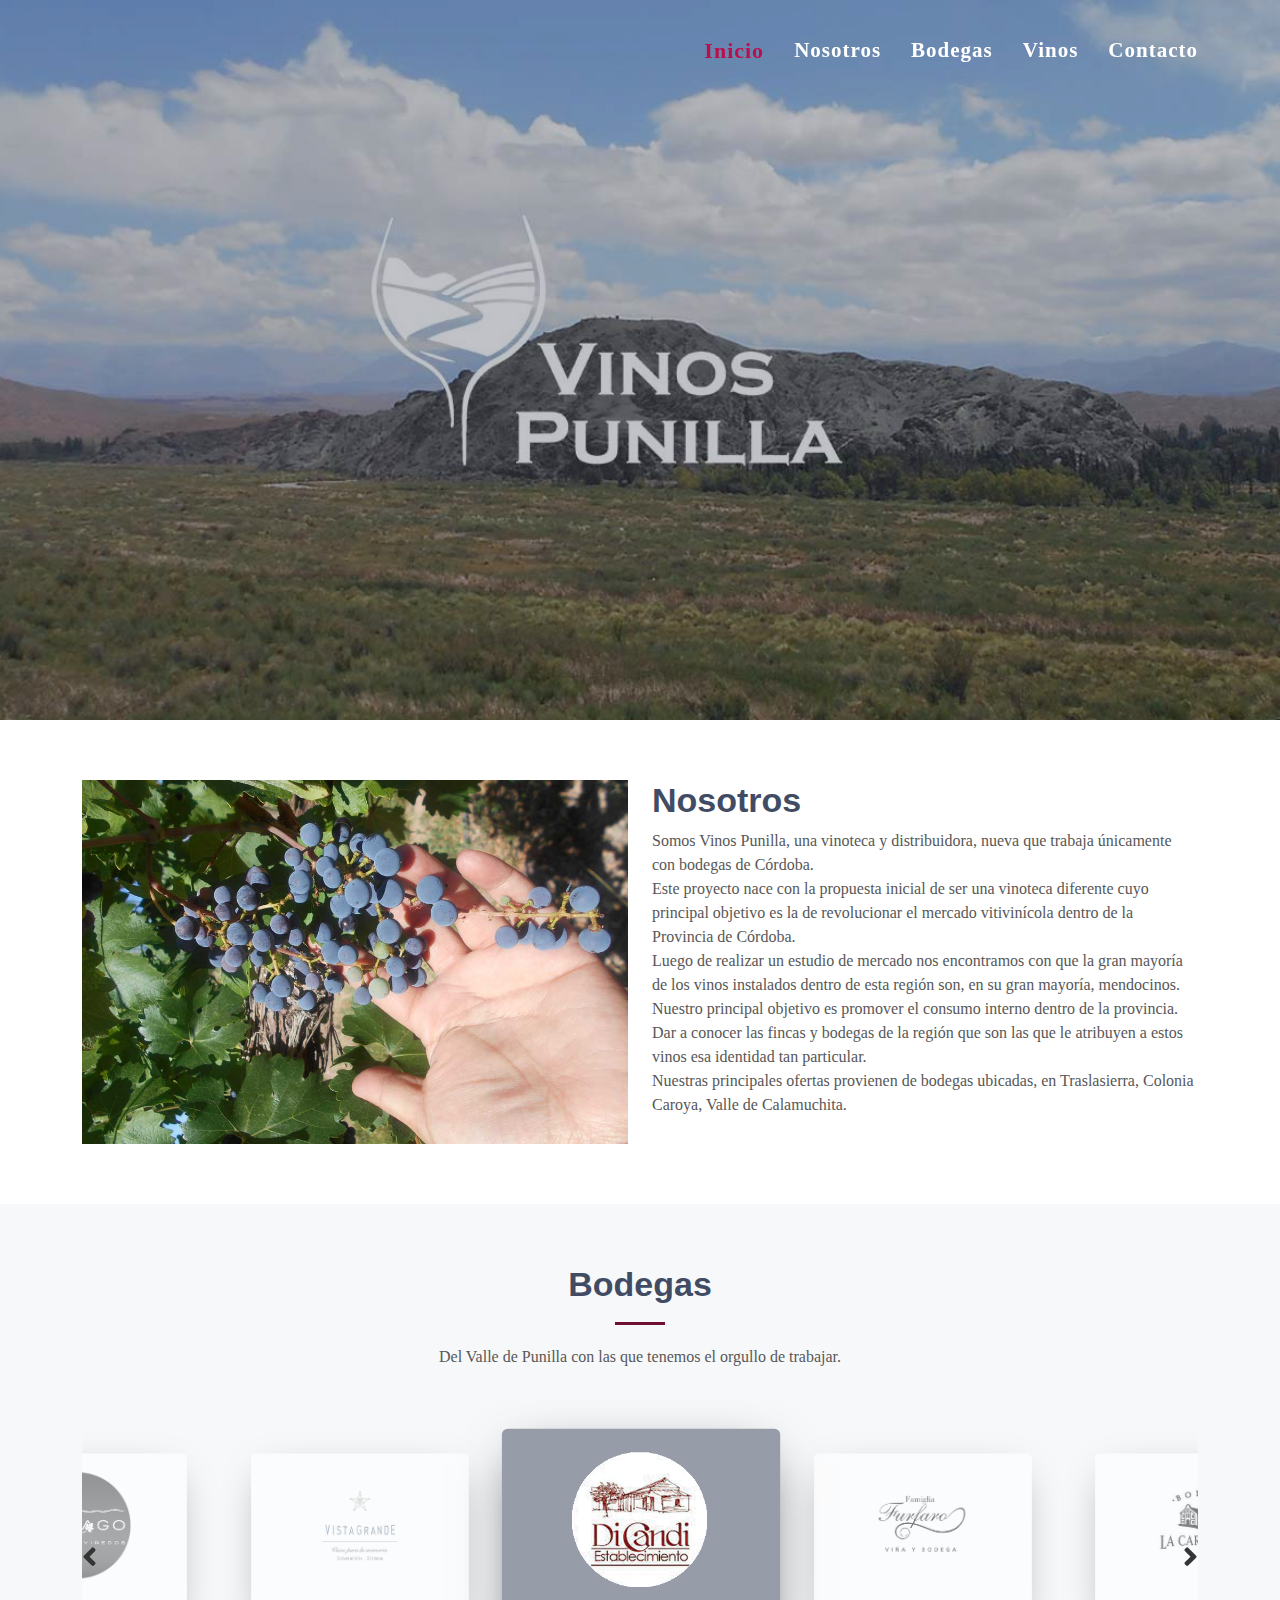
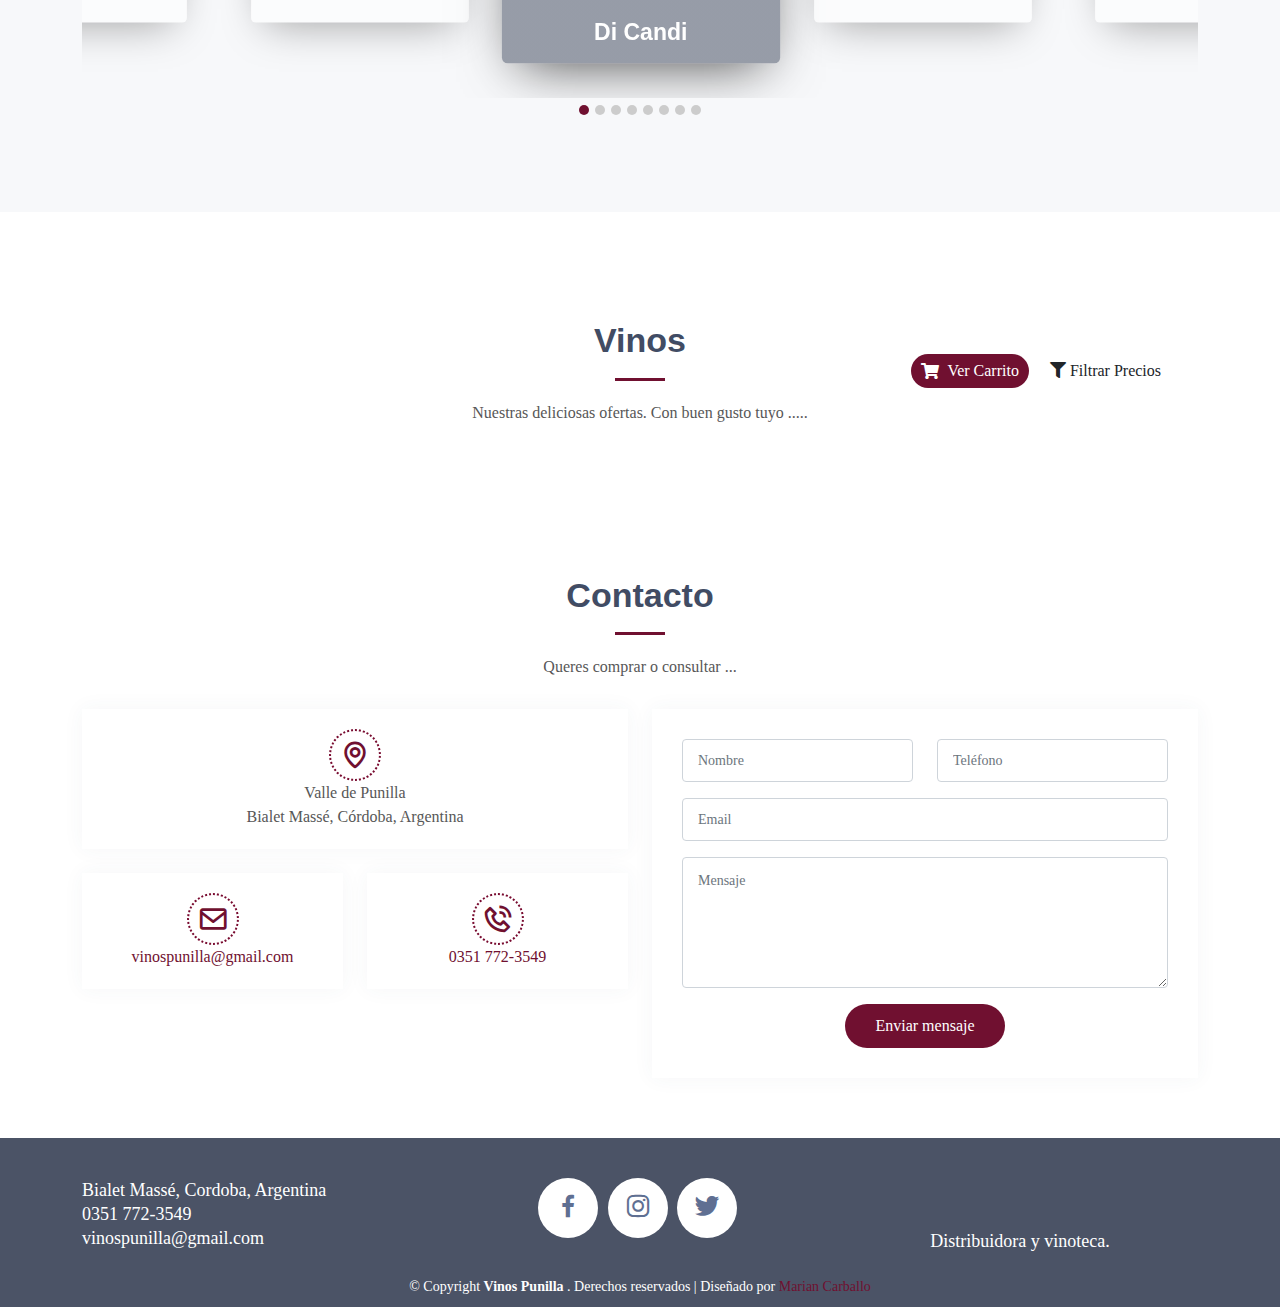
==== commit b082cb91: "cambio muchos en carrito, index, tienda" ====
--- a/index.html
+++ b/index.html
@@ -40,15 +40,16 @@
   <!-- Google Fonts -->
   <link href="https://fonts.googleapis.com/css?family=Open+Sans:300,300i,400,400i,600,600i,700,700i|Raleway:300,300i,400,400i,500,500i,600,600i,700,700i|Poppins:300,300i,400,400i,500,500i,600,600i,700,700i" rel="stylesheet">
 
-  <!-- Vendor CSS Files --> 
+  <!-- Vendor CSS  --> 
   <link href="assets/vendor/bootstrap/css/bootstrap.min.css" rel="stylesheet">
   <link href="assets/vendor/bootstrap-icons/bootstrap-icons.css" rel="stylesheet">
   <link href="assets/vendor/boxicons/css/boxicons.min.css" rel="stylesheet">
   <link href="assets/vendor/glightbox/css/glightbox.min.css" rel="stylesheet">
   <link href="assets/vendor/swiper/swiper-bundle.min.css" rel="stylesheet">
-   <!-- Template Main CSS File -->
+   <!--  Main CSS  -->
   <link href="assets/css/style.css" rel="stylesheet">
   <link href="assets/css/owl.carousel.min.css" rel="stylesheet">
+  <link rel="stylesheet" href="https://cdnjs.cloudflare.com/ajax/libs/font-awesome/5.15.4/css/all.min.css">
 </head>
 
 <body>
@@ -64,7 +65,7 @@
           <li><a class="nav-link scrollto active" href="#hero">Inicio</a></li>
           <li><a class="nav-link scrollto" href="#nosotros">Nosotros </a></li>
           <li><a class="nav-link scrollto" href="#clientes">Bodegas</a></li>
-          <li><a class="nav-link scrollto " href="#portfolio">Vinos</a></li>  
+          <li><a class="nav-link scrollto " href="#vinos">Vinos</a></li>  
           <li><a class="nav-link scrollto" href="#contact">Contacto</a></li>
         </ul>
         <i class="bi bi-list mobile-nav-toggle"></i>
@@ -169,24 +170,51 @@
           </div>
         </div>
       </section><!-- fin Clientes  -->
-
-
-    <section id="vinos-comp" class="vinos-comp mt-4">
+      
+      <!-- section VINOS  -->
+      <section id="vinos" class="vinos mt-4">
         <div class="container mt-4">
-            <div class="section-title">
-                <h2 class="mt-4">Vinos</h2>
-                <p>Nuestras deliciosas ofertas. Con buen gusto tuyo .....</p>
-            </div>       
-            <div class="row contenedor-vinos">       
-            </div>
+            <div class="section-title text-center position-relative">
+                <div>
+                    <h2 class="mt-4">Vinos</h2>
+                    <p>Nuestras deliciosas ofertas. Con buen gusto tuyo .....</p>
+                </div>
+                <div class="position-absolute top-0 end-0 mt-4 me-4 d-flex">
+                    <a href="carrito.html" class="btn btn-comprar comprar me-2">
+                        <i class="fas fa-shopping-cart"></i> Ver Carrito
+                    </a>
+                    <button id="filtrar-precios" class="btn btn-filtrar">
+                        <i class="fas fa-filter"></i> Filtrar Precios
+                    </button>
+                </div>
+            </div>   
+            <div class="row contenedor-vinos">   
+                <!-- Plantilla de tarjeta de vino -->
+                <div class="col-lg-6 col-md-12 col-sm-12 mb-3 plantilla-vino d-none">
+                    <div class="card h-100">
+                        <div class="row g-0">
+                            <div class="col-md-5">
+                                <img src="" class="card-img-top img-vinos" alt="...">
+                            </div>
+                            <div class="col-md-7">
+                              <div class="card-body">
+                                  <h4 class="card-title tit-card"></h4>
+                                  <p class="card-text descripcion"></p>
+                                  <p class="card-text anio-anios">  
+                                      <br></p>
+                                  <p class="card-text precio-vin"> </p>
+                                  <a href="#" class="btn btn-agregar agregar">Agregar al carrito</a>
+                              </div>
+                          </div>
+                        </div>
+                    </div>
+                </div>
+            </div> <!--- fin row -->            
         </div>
     </section>
-
-   
-
+    
+    
      
-
-  
 
     <!-- ======= Contacto Section ======= -->
     <section id="contact" class="contact">
@@ -303,8 +331,10 @@
   <script src="assets/vendor/php-email-form/validate.js"></script>
 
   <!-- MI_JS -->
-  <script src="mi_JS/vinos3.js"></script>
-  <script src="mi_JS/tienda8.js"></script>
+  <!-- <script src="mi_JS/vinos3.js"></script> -->
+  <script src="mi_JS/tienda10.js"></script>
+
+  <!-- <script src="mi_JS/backup-js/tienda6.js"></script> -->
 
   <!-- Main JS File -->
   <script src="assets/js/main.js"></script>
--- a/assets/css/style.css
+++ b/assets/css/style.css
@@ -874,9 +874,9 @@
 } */
 
 /*--------------------------------------------------------------
-# Portfolio
---------------------------------------------------------------*/
-
+# vinos carrito y compra  
+--------------------------------------------------------------*/
+/* 
 .vino {
 border: 1px solid #ccc;
 padding: 16px;
@@ -886,483 +886,81 @@
 .vino img {
 max-width: 100%;
 height: auto;
-}
-
-/* .portfolio .btn-comprar {
-    background: #fff;
-    font-size: 18px;
-    font-weight: 800;
-    border: 0;
-    text-align: center;
-    padding: 8px 25px;
-    color: #701030;
-    transition: 0.4s;
-    border-radius: 10px;
-  }
-
-  .portfolio .btn-comprar [type=submit] {
-    background: #701030;
-    border: 0;
-    padding: 5px 10px;
-    color: #fff;
-    transition: 0.4s;
-    border-radius: 50px;
-  }
-  
-  .portfolio .btn-comprar [type=submit]:hover {
-    background: #BB0F4B;
-  }
-
-
-.portfolio #portfolio-flters {
-  padding: 0;
-  margin: 0 auto 25px auto;
-  list-style: none;
-  text-align: center;
-  border-radius: 50px;
-}
-
-.portfolio #portfolio-flters li {
-  cursor: pointer;
-  display: inline-block;
-  padding: 8px 18px 10px 18px;
-  font-size: 1rem;
-  font-weight: 500;
-  line-height: 1;
-  color: #444444;
-  margin: 0 3px 10px 3px;
-  transition: all ease-in-out 0.3s;
-  background: #fafafc;
-  border-radius: 50px;
-}
-
-.portfolio #portfolio-flters li:hover,
-.portfolio #portfolio-flters li.filter-active {
-  color: #fff;
-  background: #701030;
-}
-
-.portfolio #portfolio-flters li:last-child {
-  margin-right: 0;
-}
-
-.portfolio .portfolio-item {
-  margin-bottom: 30px;
-  overflow: hidden;
-}
-
-.portfolio .portfolio-item img {
+} */
+
+/* 02/11/24 */
+#hero2 {
+  width: 100%;
+  height: 80vh;
+  background: url("../img/hero3.jpg") top center;
+  background-size: cover;
   position: relative;
-  top: 0;
-  transition: all 0.6s cubic-bezier(0.645, 0.045, 0.355, 1);
-}
-
-.portfolio .portfolio-item .portfolio-info {
-  opacity: 0;
-  position: absolute;
-  left: 15px;
-  right: 15px;
-  bottom: -50px;
-  z-index: 3;
-  transition: all ease-in-out 0.3s;
-  background: #701030;
-  padding: 15px 20px;
-}
-
-.portfolio .portfolio-item .portfolio-info h4 {
-  font-size: 18px;
-  color: #fff;
+}
+
+#vinos h4.tit-card {
+  font-family: 'Poppins';
+  color: rgba(45, 53, 69, 0.9);
+  font-size: 1.5rem;
   font-weight: 600;
 }
-.portfolio .portfolio-item .portfolio-info h5 {
-  font-size: 16px;
-  color: #fff;
-  
-}
-
-.portfolio .portfolio-item .portfolio-info p {
-  color: #fff;
-  font-size: 14px;
-  margin-bottom: 0;
-}
-
-.portfolio .portfolio-item .portfolio-info .preview-link,
-.portfolio .portfolio-item .portfolio-info .details-link {
-  position: absolute;
-  right: 50px;
-  font-size: 30px;
-  top: calc(50% - 98px);
-  color: rgba(255, 255, 255, 0.7);
-  transition: ease-in-out 0.3s;
-}
-
-.portfolio .portfolio-item .portfolio-info .preview-link:hover,
-.portfolio .portfolio-item .portfolio-info .details-link:hover {
-  color: #fff;
-}
-
-.portfolio .portfolio-item .portfolio-info .details-link {
-  right: 15px;
-}
-
-.portfolio .portfolio-item:hover img {
-  top: -30px;
-}
-
-.portfolio .portfolio-item:hover .portfolio-info {
-  opacity: 1;
-  bottom: 0;
-} */
-
-/*--------------------------------------------------------------
-# Portfolio Details
---------------------------------------------------------------*/
-/* .portfolio-details {
-  padding-top: 40px;
-}
-
-.portfolio-details .portfolio-details-slider img {
-  width: 100%;
-}
-
-.portfolio-details .portfolio-details-slider .swiper-pagination {
-  margin-top: 20px;
-  position: relative;
-}
-
-.portfolio-details .portfolio-details-slider .swiper-pagination .swiper-pagination-bullet {
-  width: 12px;
-  height: 12px;
-  background-color: #fff;
-  opacity: 1;
-  border: 1px solid #ffc107;
-}
-
-.portfolio-details .portfolio-details-slider .swiper-pagination .swiper-pagination-bullet-active {
-  background-color: #ffc107;
-}
-
-.portfolio-details .portfolio-info {
-  padding: 30px;
-  box-shadow: 0px 0 30px rgba(65, 76, 100, 0.08);
-}
-
-.portfolio-details .portfolio-info h3 {
-  font-size: 22px;
-  font-weight: 700;
-  margin-bottom: 20px;
-  padding-bottom: 20px;
-  border-bottom: 1px solid #eee;
-}
-
-.portfolio-details .portfolio-info ul {
-  list-style: none;
-  padding: 0;
-  font-size: 15px;
-}
-
-.portfolio-details .portfolio-info ul li {
-  margin-top: 10px;
-}
-
-.portfolio-details .portfolio-description {
-  padding-top: 30px;
-}
-
-.portfolio-details .portfolio-description h2 {
-  font-size: 26px;
-  font-weight: 700;
-  margin-bottom: 20px;
-}
-
-.portfolio-details .portfolio-description p {
-  padding: 0;
-} */
-
-/*--------------------------------------------------------------
-# Team
---------------------------------------------------------------*/
-/* .team .member {
-  margin-bottom: 20px;
-  overflow: hidden;
-  text-align: center;
-  border-radius: 5px;
-  background: #fff;
-  box-shadow: 0px 2px 15px rgba(65, 76, 100, 0.06);
-}
-
-.team .member .member-img {
-  position: relative;
-  overflow: hidden;
-}
-
-.team .member .social {
-  position: absolute;
-  left: 0;
-  bottom: 0;
-  right: 0;
-  height: 40px;
-  opacity: 0;
-  transition: ease-in-out 0.3s;
-  text-align: center;
-  background: rgba(255, 255, 255, 0.85);
+
+
+.btn-comprar {
   display: flex;
   align-items: center;
-  justify-content: center;
-}
-
-.team .member .social a {
-  transition: color 0.3s;
-  color: #414c64;
-  margin: 0 10px;
-  display: inline-flex;
-  align-items: center;
-  justify-content: center;
-}
-
-.team .member .social a i {
-  line-height: 0;
-}
-
-.team .member .social a:hover {
-  color: #ffc107;
-}
-
-.team .member .social i {
-  font-size: 18px;
-  margin: 0 2px;
-}
-
-.team .member .member-info {
-  padding: 25px 15px;
-}
-
-.team .member .member-info h4 {
-  font-weight: 700;
-  margin-bottom: 5px;
-  font-size: 18px;
-  color: #414c64;
-}
-
-.team .member .member-info span {
-  display: block;
-  font-size: 13px;
-  font-weight: 400;
-  color: #aaaaaa;
-}
-
-.team .member .member-info p {
-  font-style: italic; 
-  line-height: 26px;
-  color: #777777;
-}
-
-.team .member:hover .social {
-  opacity: 1;
-} */
-
-/*--------------------------------------------------------------
-# Pricing
---------------------------------------------------------------*/
-/* .pricing .box {
+}
+
+.btn-comprar i {
+  margin-right: 8px;
+}
+
+#vinos a.btn-comprar {
+  background: #701030; 
+  border: 0;
+  padding: 5px 10px;
+  color: #fff;
+  transition: 0.4s;
+  border-radius: 50px;
+  margin: 10px;
+}
+
+#vinos a.btn-comprar:hover {
+  background: #BB0F4B;
+}
+
+#vinos a.btn-agregar  {
+  background: #BB0F4B;  
+  border: 0;
+  padding: 5px 10px;
+  color: #fff;
+  transition: 0.4s;
+  border-radius: 50px;
+}
+
+#vinos a.btn-agregar.agregar:hover {
+  background: #701030;
+}
+/* dentro de carrito.html */
+.contenedor-principal {
+  display: flex;
+  justify-content: space-between;
   padding: 20px;
-  background: #fff;
-  text-align: center;
-  box-shadow: 0px 0px 4px rgba(0, 0, 0, 0.12);
-  border-radius: 5px;
-  position: relative;
-  overflow: hidden;
-}
-
-.pricing h3 {
-  font-weight: 400;
-  margin: -20px -20px 20px -20px;
-  padding: 20px 15px;
-  font-size: 16px;
-  font-weight: 600;
-  color: #777777;
-  background: #f8f8f8;
-}
-
-.pricing h4 {
-  font-size: 36px;
-  color: #ffc107;
-  font-weight: 600;
-  font-family: "Poppins", sans-serif;
-  margin-bottom: 20px;
-}
-
-.pricing h4 sup {
-  font-size: 20px;
-  top: -15px;
-  left: -3px;
-}
-
-.pricing h4 span {
-  color: #bababa;
-  font-size: 16px;
-  font-weight: 300;
-}
-
-.pricing ul {
-  padding: 0;
-  list-style: none;
-  color: #444444;
-  text-align: center;
-  line-height: 20px;
-  font-size: 14px;
-}
-
-.pricing ul li {
-  padding-bottom: 16px;
-}
-
-.pricing ul i {
-  color: #ffc107;
-  font-size: 18px;
-  padding-right: 4px;
-}
-
-.pricing ul .na {
-  color: #ccc;
-  text-decoration: line-through;
-}
-
-.pricing .btn-wrap {
-  margin: 20px -20px -20px -20px;
-  padding: 20px 15px;
-  background: #f8f8f8;
-  text-align: center;
-}
-
-.pricing .btn-buy {
-  display: inline-block;
-  padding: 10px 35px;
-  border-radius: 4px;
-  transition: none;
-  font-size: 14px;
-  font-weight: 400;
-  font-family: "Raleway", sans-serif;
-  font-weight: 600;
-  transition: 0.3s;
-  border: 2px solid #c8cedc;
-  color: #6c7c9f;
-}
-
-.pricing .btn-buy:hover {
-  background: #fff;
-}
-
-.pricing .featured h3 {
-  color: #fff;
-  background: #ffc107;
-}
-
-.pricing .featured .btn-buy {
-  background: #ffc107;
-  color: #fff;
-  border: 2px solid #ffc107;
-}
-
-.pricing .featured .btn-buy:hover {
-  background: #ffce3a;
-}
-
-.pricing .advanced {
-  width: 200px;
-  position: absolute;
-  top: 18px;
-  right: -68px;
-  transform: rotate(45deg);
-  z-index: 1;
-  font-size: 14px;
-  padding: 1px 0 3px 0;
-  background: #ffc107;
-  color: #fff;
-} */
-
-/*--------------------------------------------------------------
-# Frequently Asked Questions
---------------------------------------------------------------*/
-/* .faq .faq-list {
-  padding: 0 100px;
-}
-
-.faq .faq-list ul {
-  padding: 0;
-  list-style: none;
-}
-
-.faq .faq-list li+li {
-  margin-top: 15px;
-}
-
-.faq .faq-list li {
-  padding: 20px;
-  background: #fff;
-  border-radius: 4px;
-  position: relative;
-}
-
-.faq .faq-list a {
-  display: block;
-  position: relative;
-  font-family: "Poppins", sans-serif;
-  font-size: 16px;
-  line-height: 24px;
-  font-weight: 500;
-  padding: 0 30px;
-  outline: none;
+}
+.img-vinos{
+  width: 100%;
+  height: auto;
+}
+#finalizar-compra {
+  margin-top: 20px;
+  padding: 10px 20px;
+  background-color: #007bff;
+  color: white;
+  border: none;
   cursor: pointer;
 }
-
-.faq .faq-list .icon-help {
-  font-size: 24px;
-  position: absolute;
-  right: 0;
-  left: 20px;
-  color: #ffce3a;
-}
-
-.faq .faq-list .icon-show,
-.faq .faq-list .icon-close {
-  font-size: 24px;
-  position: absolute;
-  right: 0;
-  top: 0;
-}
-
-.faq .faq-list p {
-  margin-bottom: 0;
-  padding: 10px 0 0 0;
-}
-
-.faq .faq-list .icon-show {
-  display: none;
-}
-
-.faq .faq-list a.collapsed {
-  color: #343a40;
-  transition: 0.3s;
-}
-
-.faq .faq-list a.collapsed:hover {
-  color: #ffc107;
-}
-
-.faq .faq-list a.collapsed .icon-show {
-  display: inline-block;
-}
-
-.faq .faq-list a.collapsed .icon-close {
-  display: none;
-}
-
-@media (max-width: 1200px) {
-  .faq .faq-list {
-    padding: 0;
-  }
-} */
+#finalizar-compra:hover {
+  background-color: #0056b3;
+}
 
 /*--------------------------------------------------------------
 # Contact
@@ -1588,129 +1186,8 @@
   max-height: 60px;
 }
 
-/*09/06/23*/
-/*--------------------------------------------------------------
-# Events
---------------------------------------------------------------*/
-/* .events {
-  background: url(../img/madera.jpeg) center center no-repeat;
-  background-size: cover;
-  position: relative;
-}
-
-.events::before {
-  content: "";
-  background-color: rgba(12, 11, 10, 0.8);
-  position: absolute;
-  top: 0;
-  right: 0;
-  left: 0;
-  bottom: 0;
-}
-
-.events .section-title h2 {
-  color: #fff;
-}
-
-.events .container {
-  position: relative;
-}
-
-@media (min-width: 1024px) {
-  .events {
-    background-attachment: fixed;
-  }
-}
-
-.events .events-carousel {
-  background: rgba(255, 255, 255, 0.08);
-  padding: 15px;
-}
-
-.events .event-item {
-  color: #fff;
-}
-
-.events  .event-item .events-img {
-  width: 150px;
-  border-radius: 50%;
-  border: 5px solid rgba(255, 255, 255, 0.15);
-  margin: 0 auto;
-}
-
-@media (max-width: 992px) {
-  .events .event-item .events-img  {
-    width: 90px;
-  border-radius: 50%;
-  border: 4px solid rgba(255, 255, 255, 0.15);
-  margin: 0 auto;
-  }
-}
-
-
-
-
-.events .event-item h3 {
-  font-weight: 600;
-  font-size: 26px;
-  color: #ffb03b;
-}
-
-.events .event-item .price {
-  font-size: 26px;
-  font-family: "Poppins", sans-serif;
-  font-weight: 700;
-  margin-bottom: 15px;
-}
-
-.events .event-item .price span {
-  border-bottom: 2px solid #ffb03b;
-}
-
-.events .event-item ul {
-  list-style: none;
-  padding: 0;
-}
-
-.events .event-item ul li {
-  padding-bottom: 10px;
-}
-
-.events .event-item ul i {
-  font-size: 20px;
-  padding-right: 4px;
-  color: #ffb03b;
-}
-
-.events .event-item p:last-child {
-  margin-bottom: 0;
-}
-
-.events .swiper-pagination {
-  margin-top: 20px;
-  position: relative;
-}
-
-.events .swiper-pagination .swiper-pagination-bullet {
-  width: 12px;
-  height: 12px;
-  background-color: rgba(255, 255, 255, 0.5);
-  opacity: 1;
-}
-
-.events .swiper-pagination .swiper-pagination-bullet-active {
-  background-color: #ffb03b;
-}
- */
-
-
-
-
-
-
-/*prueba*/
-
-
+
+/* prueba */
 .slider {
   margin-bottom: 30px;
   position: relative;
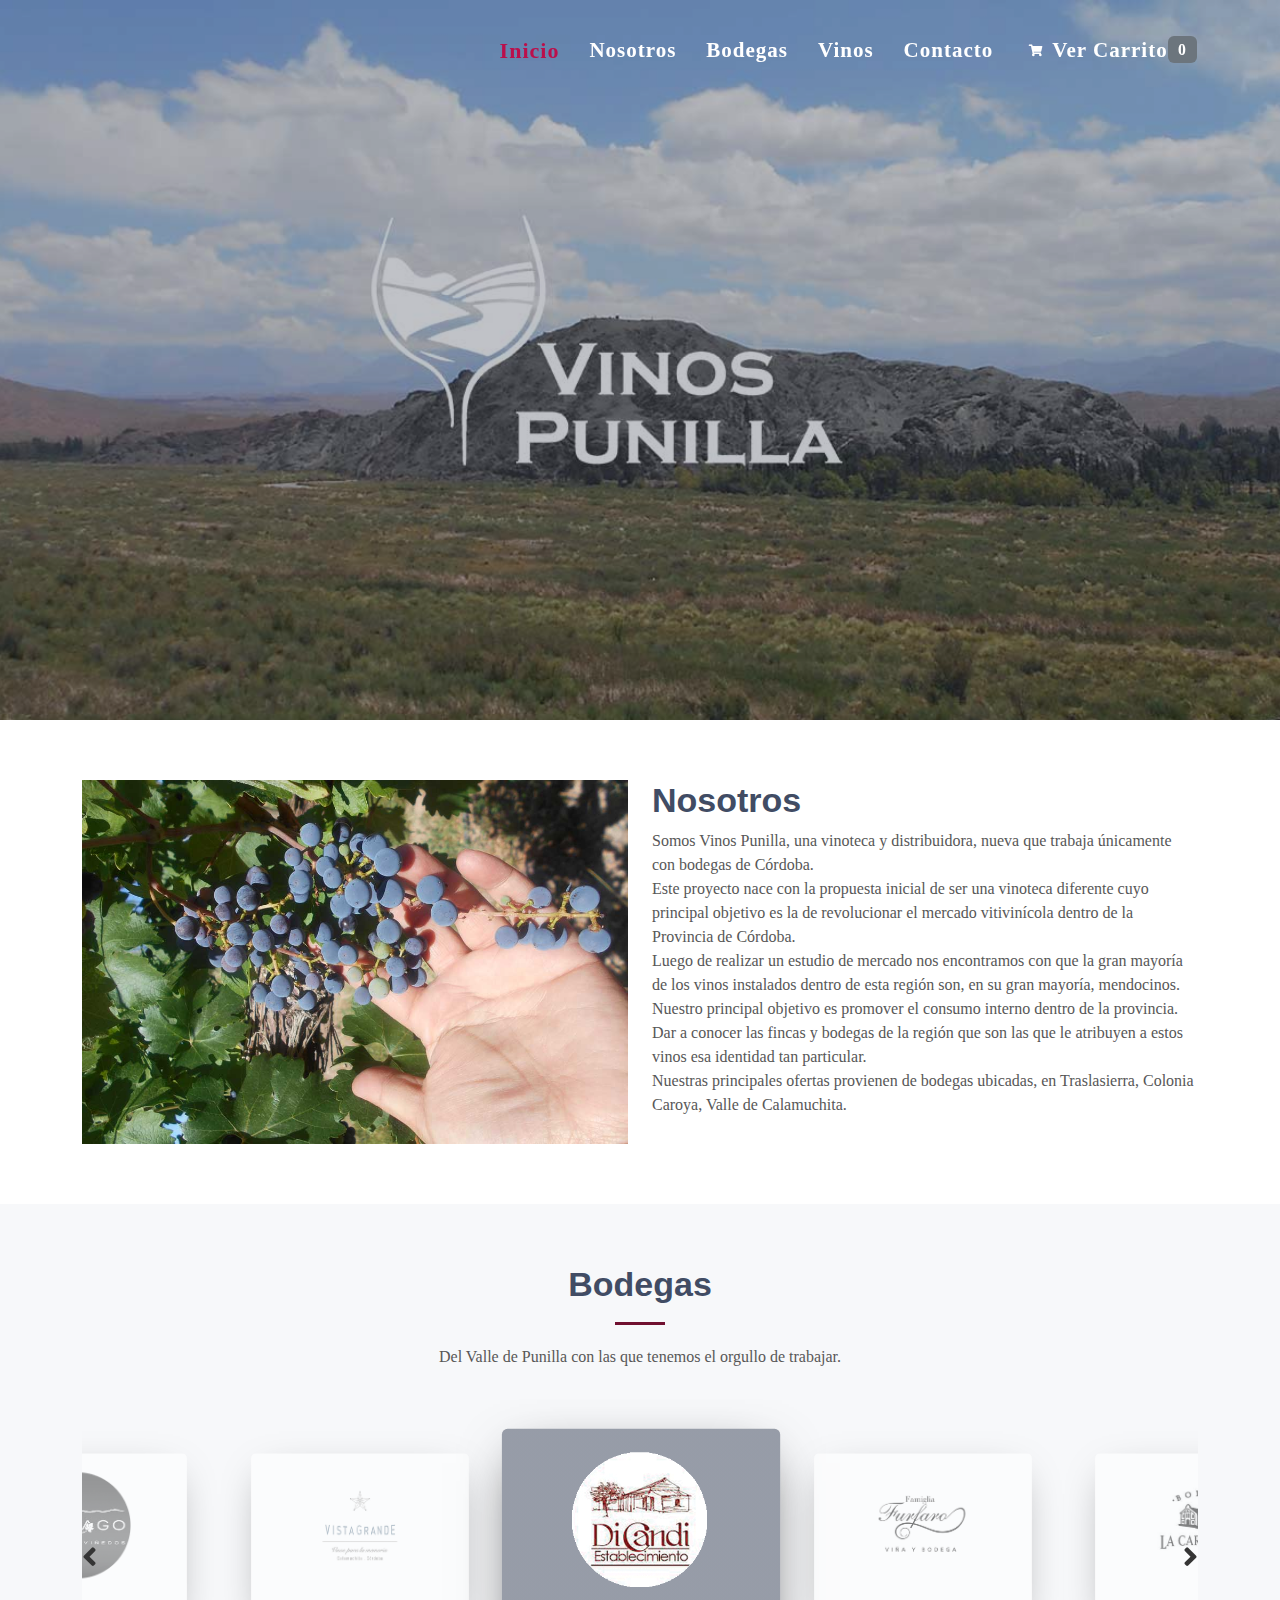
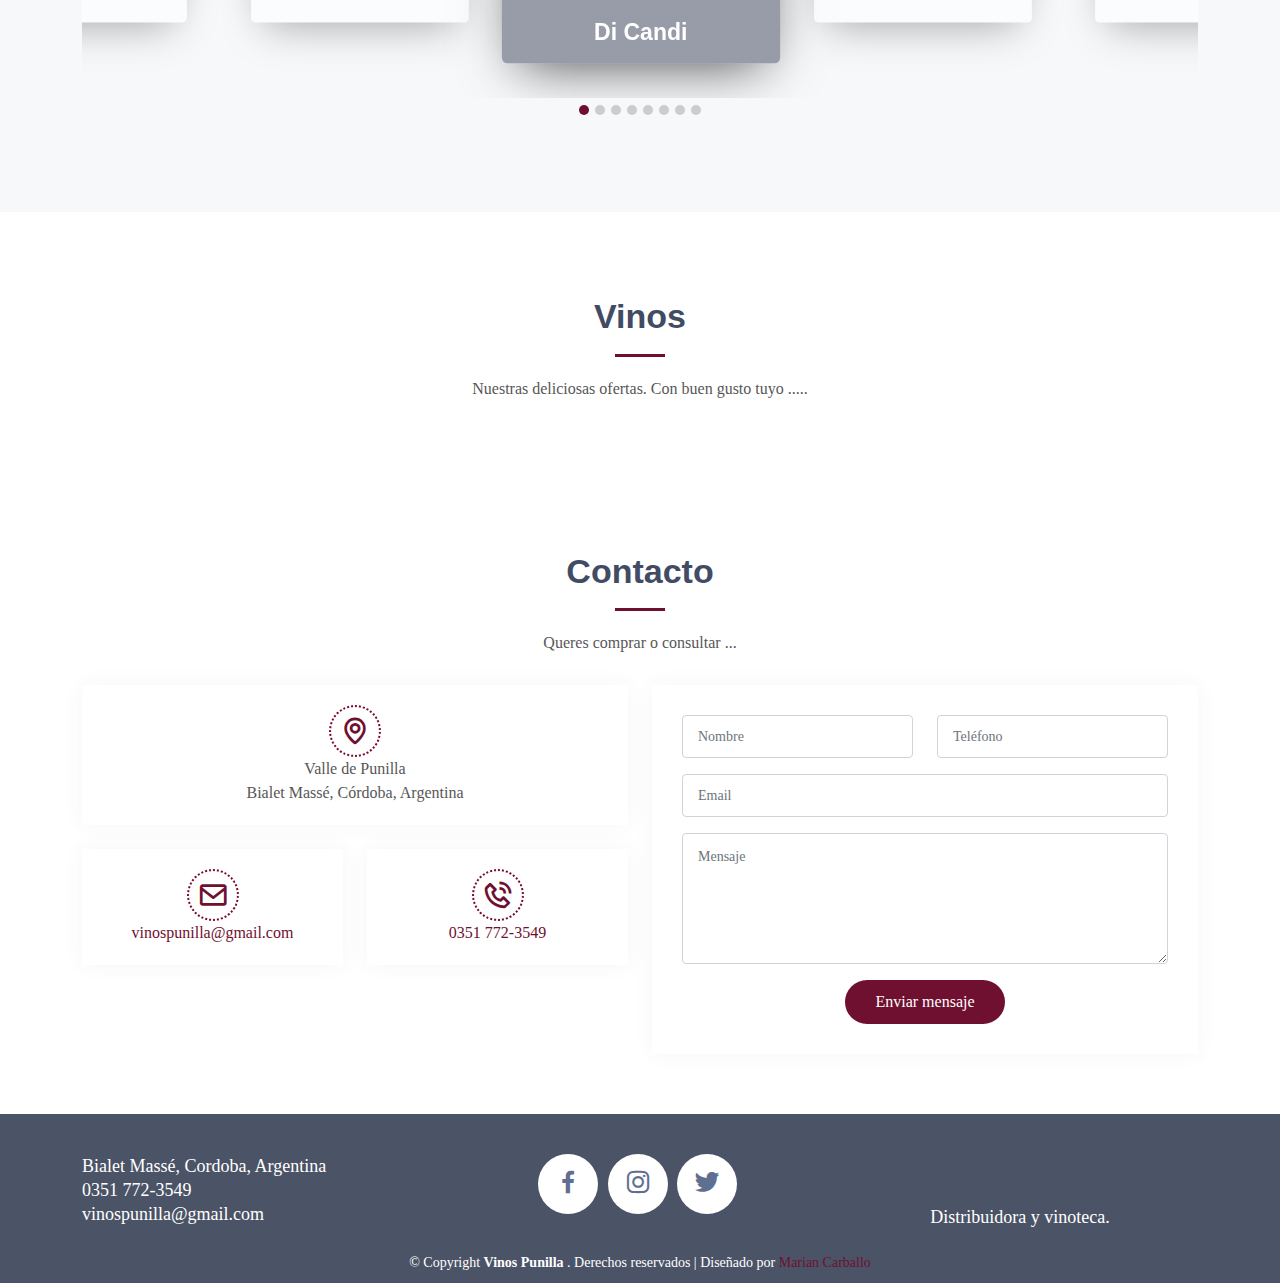
==== commit 020d9943: "cambios en casi todo" ====
--- a/index.html
+++ b/index.html
@@ -57,22 +57,28 @@
   <!-- ======= Header ======= -->
   <header id="header" class="fixed-top header-transparent">
     <div class="container d-flex align-items-center justify-content-between">
-      <h1 class="logo">      
-      <a href="index.html" class="logo"><img src="assets/img/logo-blanco.png" alt="" class="img-fluid"></a></h1>
-
+      <h1 class="logo">
+        <a href="index.html" class="logo"><img src="assets/img/logo-blanco.png" alt="" class="img-fluid"></a>
+      </h1>
+  
       <nav id="navbar" class="navbar">
         <ul>
           <li><a class="nav-link scrollto active" href="#hero">Inicio</a></li>
-          <li><a class="nav-link scrollto" href="#nosotros">Nosotros </a></li>
+          <li><a class="nav-link scrollto" href="#nosotros">Nosotros</a></li>
           <li><a class="nav-link scrollto" href="#clientes">Bodegas</a></li>
-          <li><a class="nav-link scrollto " href="#vinos">Vinos</a></li>  
+          <li><a class="nav-link scrollto" href="#vinos">Vinos</a></li>
           <li><a class="nav-link scrollto" href="#contact">Contacto</a></li>
+          <li>
+            <a href="carrito.html" class="btn btn-comprar comprar">
+              <i class="fas fa-shopping-cart"></i> Ver Carrito
+              <span id="carrito-contador" class="badge bg-secondary">0</span>
+            </a>
+          </li>
         </ul>
         <i class="bi bi-list mobile-nav-toggle"></i>
       </nav><!-- .navbar -->
-
     </div>
-  </header><!-- End Header -->
+  </header>
 
  <!-- ======= Hero Section ======= -->
  <section id="hero" class="d-flex align-items-center justify-content-center">
@@ -171,22 +177,12 @@
         </div>
       </section><!-- fin Clientes  -->
       
-      <!-- section VINOS  -->
+      <!-- section VINOS  -->     
       <section id="vinos" class="vinos mt-4">
-        <div class="container mt-4">
-            <div class="section-title text-center position-relative">
-                <div>
-                    <h2 class="mt-4">Vinos</h2>
-                    <p>Nuestras deliciosas ofertas. Con buen gusto tuyo .....</p>
-                </div>
-                <div class="position-absolute top-0 end-0 mt-4 me-4 d-flex">
-                    <a href="carrito.html" class="btn btn-comprar comprar me-2">
-                        <i class="fas fa-shopping-cart"></i> Ver Carrito
-                    </a>
-                    <button id="filtrar-precios" class="btn btn-filtrar">
-                        <i class="fas fa-filter"></i> Filtrar Precios
-                    </button>
-                </div>
+        <div class="container">
+            <div class="section-title">                
+                    <h2>Vinos</h2>
+                    <p>Nuestras deliciosas ofertas. Con buen gusto tuyo .....</p>                
             </div>   
             <div class="row contenedor-vinos">   
                 <!-- Plantilla de tarjeta de vino -->
@@ -326,15 +322,13 @@
   <script src="assets/vendor/purecounter/purecounter_vanilla.js"></script>
   <script src="assets/vendor/bootstrap/js/bootstrap.bundle.min.js"></script>
   <script src="assets/vendor/glightbox/js/glightbox.min.js"></script>
-  <script src="assets/vendor/isotope-layout/isotope.pkgd.min.js"></script>
+  <!-- <script src="assets/vendor/isotope-layout/isotope.pkgd.min.js"></script> -->
   <script src="assets/vendor/swiper/swiper-bundle.min.js"></script>
   <script src="assets/vendor/php-email-form/validate.js"></script>
 
   <!-- MI_JS -->
-  <!-- <script src="mi_JS/vinos3.js"></script> -->
-  <script src="mi_JS/tienda10.js"></script>
-
-  <!-- <script src="mi_JS/backup-js/tienda6.js"></script> -->
+  <script src="mi_JS/vinos4.js"></script>
+  <script src="mi_JS/tienda12.js"></script>  
 
   <!-- Main JS File -->
   <script src="assets/js/main.js"></script>
--- a/assets/css/style.css
+++ b/assets/css/style.css
@@ -111,8 +111,8 @@
 } 
 
 #header.header-scrolled {
-  background: #b5afaf;
-  padding: 15px 0;
+  background: rgba(55, 64, 85, 0.9);
+  /* padding: 15px 0; */
 }
 #header .logo {
   font-size: 28px;
@@ -638,263 +638,29 @@
   color: #8b97b3;
 }
 
-/* .nosotros p {
-  font-size: 16px;
-  color: #575757;
-} */
-
-/*--------------------------------------------------------------
-# Counts
---------------------------------------------------------------*/
-/* .counts {
-  padding: 40px 0;
-}
-
-.counts .counters span {
-  font-size: 48px;
-  display: block;
-  color: #414c64;
-}
-
-.counts .counters p {
-  padding: 0;
-  margin: 0 0 20px 0;
-  font-family: "Raleway", sans-serif; 
-} */
-
-/*--------------------------------------------------------------
-# Services
---------------------------------------------------------------*/
-/* .services .icon-box {
-  text-align: center;
-  padding: 70px 20px 80px 20px;
-  transition: all ease-in-out 0.3s;
-  background: #fff;
-  box-shadow: 0px 5px 90px 0px rgba(110, 123, 131, 0.05);
-}
-
-.services .icon-box .icon {
-  margin: 0 auto;
-  width: 64px;
-  height: 64px;
-  display: flex;
-  align-items: center;
-  justify-content: center;
-  transition: ease-in-out 0.3s;
-  position: relative;
-  background: #f5f5f5;
-  border-radius: 50px;
-}
-
-.services .icon-box .icon i {
-  font-size: 32px;
-  transition: 0.5s;
-  line-height: 1;
-  position: relative;
-}
-
-.services .icon-box h4 {
-  font-weight: 600;
-  margin: 10px 0 15px 0;
-  font-size: 22px;
-}
-
-.services .icon-box h4 a {
-  color: #414c64;
-  transition: ease-in-out 0.3s;
-}
-
-.services .icon-box p {
-  line-height: 24px; 
-  margin-bottom: 0;
-}
-
-.services .icon-box:hover {
-  border-color: #fff;
-  box-shadow: 0px 0 35px 0 rgba(0, 0, 0, 0.08);
-}
-
-.services .iconbox-blue i {
-  color: #47aeff;
-}
-
-.services .iconbox-blue:hover .icon {
-  background: #47aeff;
-}
-
-.services .iconbox-blue:hover .icon i {
-  color: #fff;
-}
-
-.services .iconbox-orange i {
-  color: #ffa76e;
-}
-
-.services .iconbox-orange:hover .icon {
-  background: #ffa76e;
-}
-
-.services .iconbox-orange:hover .icon i {
-  color: #fff;
-}
-
-.services .iconbox-pink i {
-  color: #e80368;
-}
-
-.services .iconbox-pink:hover .icon {
-  background: #e80368;
-}
-
-.services .iconbox-pink:hover .icon i {
-  color: #fff;
-}
-
-.services .iconbox-yellow i {
-  color: #ffbb2c;
-}
-
-.services .iconbox-yellow:hover .icon {
-  background: #ffbb2c;
-}
-
-.services .iconbox-yellow:hover .icon i {
-  color: #fff;
-}
-
-.services .iconbox-red i {
-  color: #ff5828;
-}
-
-.services .iconbox-red:hover .icon {
-  background: #ff5828;
-}
-
-.services .iconbox-red:hover .icon i {
-  color: #fff;
-}
-
-.services .iconbox-teal i {
-  color: #11dbcf;
-}
-
-.services .iconbox-teal:hover .icon {
-  background: #11dbcf;
-}
-
-.services .iconbox-teal:hover .icon i {
-  color: #fff;
-} */
-
-/*--------------------------------------------------------------
-# Cta
---------------------------------------------------------------*/
-/* .cta {
-  background: #414c64;
-  background-size: cover;
-  padding: 60px 0;
-}
-
-.cta h3 {
-  color: #fff;
-  font-size: 28px;
-  font-weight: 700;
-}
-
-.cta p {
-  color: #fff;
-}
-
-.cta .cta-btn {
-  font-family: "Raleway", sans-serif;
-  font-weight: 500;
-  font-size: 16px;
-  letter-spacing: 1px;
-  display: inline-block;
-  padding: 10px 35px;
-  border-radius: 25px;
-  transition: 0.5s;
-  margin-top: 10px;
-  border: 2px solid #ffc107;
-  color: #fff;
-}
-
-.cta .cta-btn:hover {
-  background: #ffc107;
-} */
-
-/*--------------------------------------------------------------
-# Testimonials
---------------------------------------------------------------*/
-/* .testimonials .testimonials-carousel,
-.testimonials .testimonials-slider {
-  overflow: hidden;
-}
-
-.testimonials .testimonial-item p {
-  font-style: italic;
-  margin: 0 15px 0 15px;
-  padding: 20px 20px 60px 20px;
-  background: #fafafc;
-  position: relative;
-  border-radius: 6px;
-  position: relative;
-  z-index: 1;
-}
-
-.testimonials .testimonial-item {
-  box-sizing: content-box;
-  min-height: 200px;
-}
-
-.testimonials .testimonial-item .testimonial-img {
-  width: 50%;
-  border-radius: 50%;
-  margin: 10px 0 0 15px;
-  position: relative;
-  z-index: 2;
-  border: 6px solid #fff;
-}
-
-.testimonials .swiper-pagination {
-  margin-top: 30px;
-  position: relative;
-}
-
-.testimonials .swiper-pagination .swiper-pagination-bullet {
-  width: 12px;
-  height: 12px;
-  background-color: #fff;
-  opacity: 1;
-  border: 1px solid #701030;
-}
-
-.testimonials .swiper-pagination .swiper-pagination-bullet-active {
-  background-color: #701030;
-} */
 
 /*--------------------------------------------------------------
 # vinos carrito y compra  
 --------------------------------------------------------------*/
-/* 
-.vino {
-border: 1px solid #ccc;
-padding: 16px;
-margin: 16px;
-text-align: center;
-}
-.vino img {
-max-width: 100%;
-height: auto;
-} */
 
 /* 02/11/24 */
-#hero2 {
-  width: 100%;
-  height: 80vh;
-  background: url("../img/hero3.jpg") top center;
-  background-size: cover;
-  position: relative;
+section#hero2 {
+  padding: 0;
+}
+#header.header-carrito {
+  background: transparent;
+  /* background: rgba(55, 64, 85, 0.9); */
+} 
+#header.header-carrito.header-scrolled {
+  background: rgba(55, 64, 85, 0.9);
+  padding: 10px 0;
+}
+ #hero2 {
+  padding-top: 70px;
+} 
+
+section#carrito-vinos {
+  padding: 30px 0;
 }
 
 #vinos h4.tit-card {
@@ -940,6 +706,40 @@
 #vinos a.btn-agregar.agregar:hover {
   background: #701030;
 }
+/* filtro bodega */
+.vinos #bodega-filters {
+  padding: 0;
+  margin: 0 auto 25px auto;
+  list-style: none;
+  text-align: center;
+  border-radius: 50px;
+}
+
+.vinos #bodega-filters li {
+  cursor: pointer;
+  display: inline-block;
+  padding: 8px 18px 10px 18px;
+  font-size: 14px;
+  font-weight: 500;
+  line-height: 1;
+  color: #444444;
+  margin: 0 3px 10px 3px;
+  transition: all ease-in-out 0.3s;
+  background: #fafafc;
+  border-radius: 50px;
+}
+
+.vinos #bodega-filters li:hover,
+.vinos #bodega-filters li.filter-active {
+  color: #fff;
+  background: #701030;
+}
+
+.vinos #bodega-filters li:last-child {
+  margin-right: 0;
+}
+
+
 /* dentro de carrito.html */
 .contenedor-principal {
   display: flex;
@@ -950,16 +750,37 @@
   width: 100%;
   height: auto;
 }
+.resumen-compra {
+  padding-top: 1rem;
+  border-radius: 20px;
+  border: 1px solid #414c64;
+  text-align: center;
+}
+.tit-resumen{
+  color:#414c64;
+  font-weight: 600;
+}
+button.btn.btn-success.btn-sm {
+  background-color: #576279;
+  border-color: #303030;
+}
+button.btn.btn-danger.btn-sm {
+  background-color: #414c64;
+  border-color: #303030;
+}
 #finalizar-compra {
   margin-top: 20px;
   padding: 10px 20px;
-  background-color: #007bff;
-  color: white;
+  background-color: #701030;
+  border-radius: 10px;
+  color: #ffffff;
   border: none;
   cursor: pointer;
 }
 #finalizar-compra:hover {
-  background-color: #0056b3;
+  background-color: #ffffff; 
+  color: #701030;
+  border:1px solid #701030;
 }
 
 /*--------------------------------------------------------------
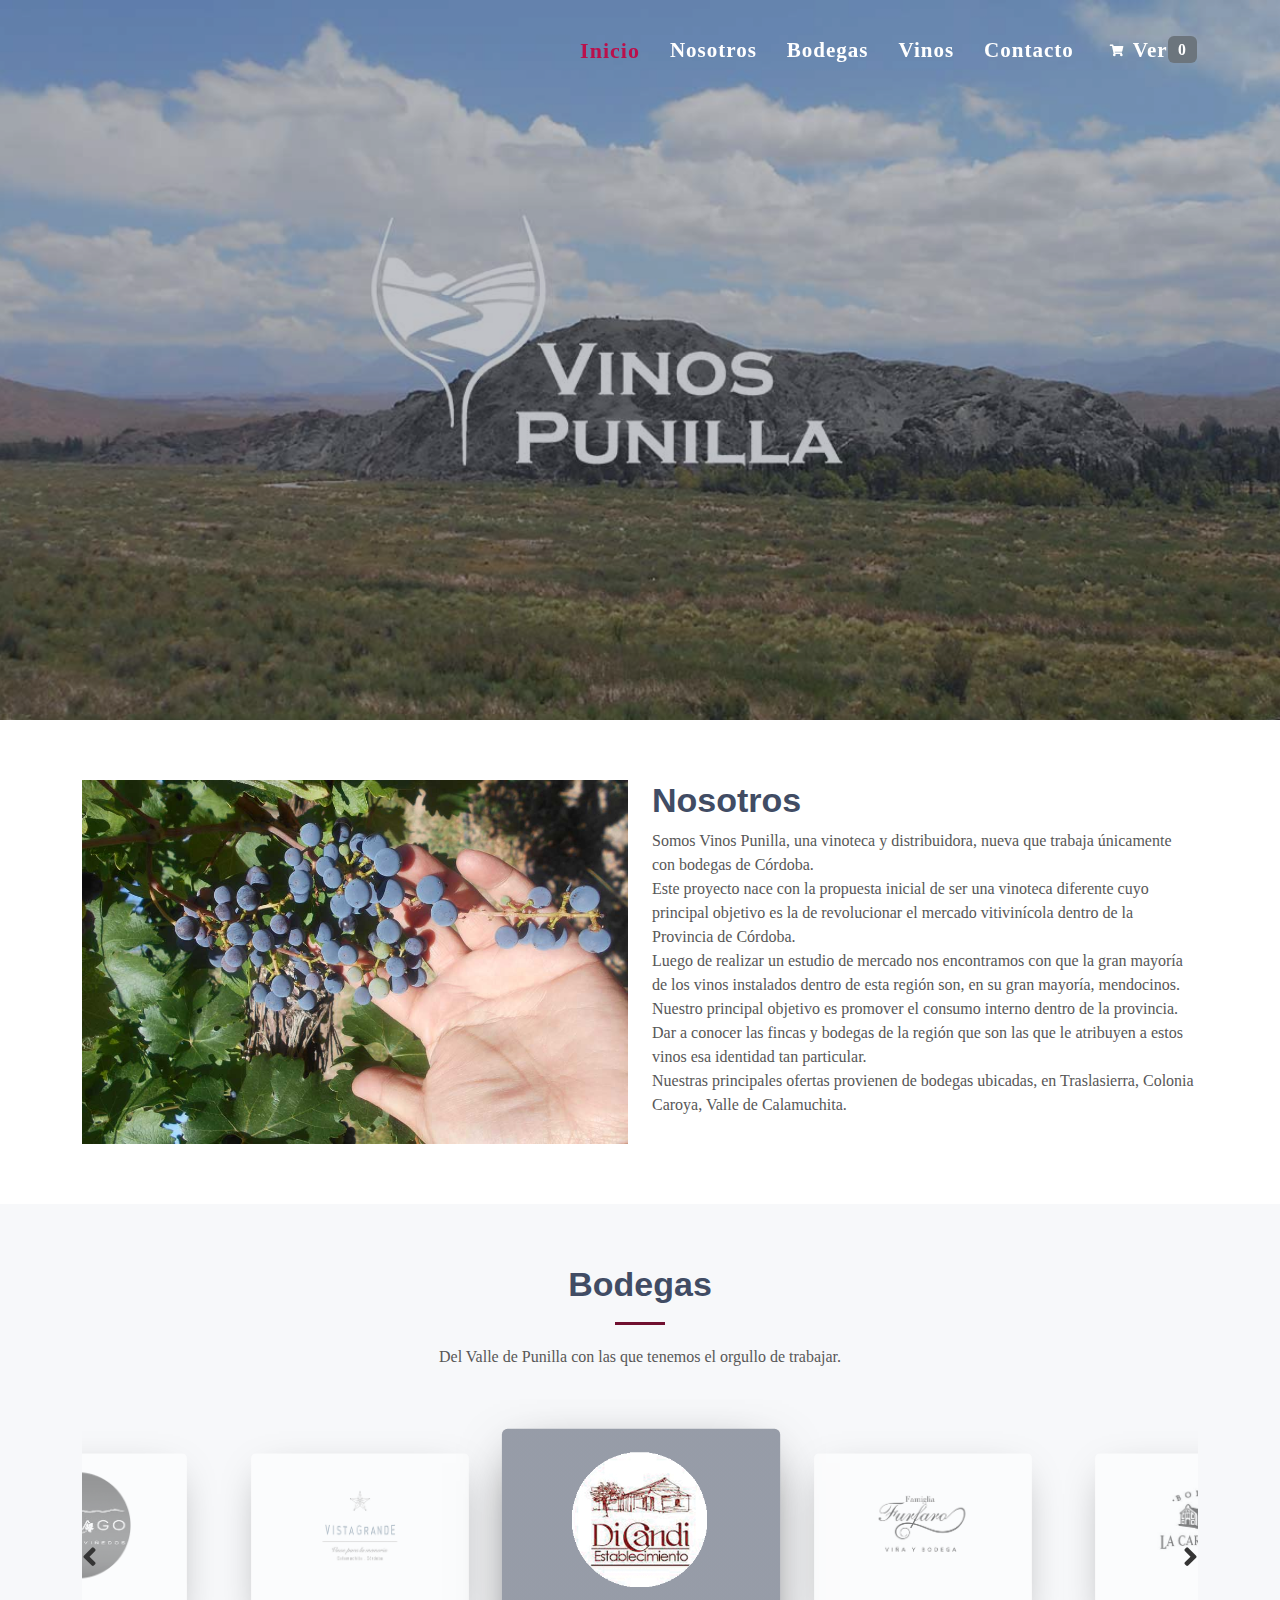
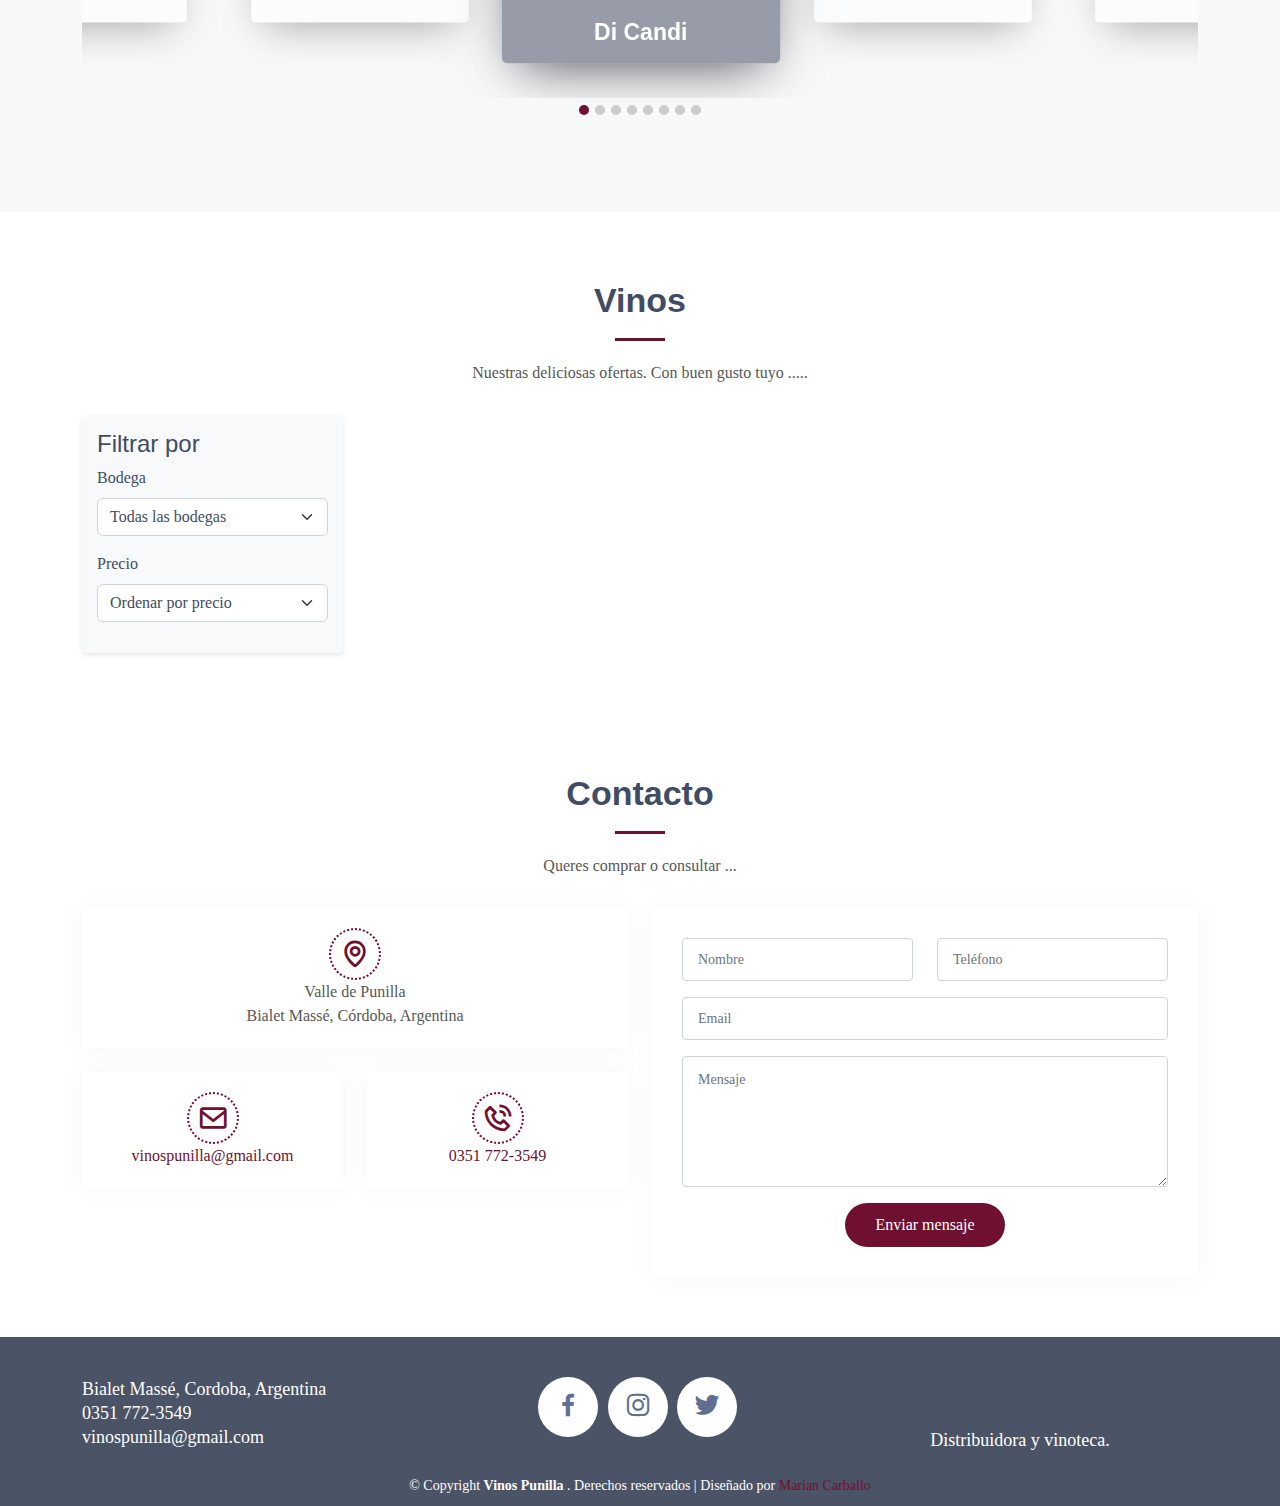
==== commit 77371ffa: "cambios en css, tienda, vinos.js, y carrito" ====
--- a/index.html
+++ b/index.html
@@ -1,5 +1,5 @@
 <!DOCTYPE html>
-<html lang="es">
+<html lang="es.AR">
 
 <head>
   <meta charset="utf-8">
@@ -20,22 +20,21 @@
 
   <!-- Favicons -->
   <link href="favicon.png" rel="icon"> 
-<link rel="apple-touch-icon" sizes="57x57" href="favicon/apple-icon-57x57.png">
-<link rel="apple-touch-icon" sizes="60x60" href="favicon/apple-icon-60x60.png">
-<link rel="apple-touch-icon" sizes="72x72" href="favicon/apple-icon-72x72.png">
-<link rel="apple-touch-icon" sizes="76x76" href="favicon/apple-icon-76x76.png">
-<link rel="apple-touch-icon" sizes="114x114" href="favicon/apple-icon-114x114.png">
-<link rel="apple-touch-icon" sizes="120x120" href="favicon/apple-icon-120x120.png">
-<link rel="apple-touch-icon" sizes="144x144" href="favicon/apple-icon-144x144.png">
-<link rel="apple-touch-icon" sizes="152x152" href="favicon/apple-icon-152x152.png">
-<link rel="apple-touch-icon" sizes="180x180" href="favicon/apple-icon-180x180.png">
-<link rel="icon" type="image/png" sizes="192x192" href="favicon/android-icon-192x192.png">
-<link rel="icon" type="image/png" sizes="32x32" href="favicon-32x32.png">
-<link rel="icon" type="image/png" sizes="96x96" href="favicon/favicon-96x96.png">
-<link rel="icon" type="image/png" sizes="16x16" href="favicon/favicon-16x16.png">
-<link rel="manifest" href="favicon/manifest.json"> 
-<meta name="msapplication-TileImage" content="favicon/ms-icon-144x144.png">
-
+  <link rel="apple-touch-icon" sizes="57x57" href="favicon/apple-icon-57x57.png">
+  <link rel="apple-touch-icon" sizes="60x60" href="favicon/apple-icon-60x60.png">
+  <link rel="apple-touch-icon" sizes="72x72" href="favicon/apple-icon-72x72.png">
+  <link rel="apple-touch-icon" sizes="76x76" href="favicon/apple-icon-76x76.png">
+  <link rel="apple-touch-icon" sizes="114x114" href="favicon/apple-icon-114x114.png">
+  <link rel="apple-touch-icon" sizes="120x120" href="favicon/apple-icon-120x120.png">
+  <link rel="apple-touch-icon" sizes="144x144" href="favicon/apple-icon-144x144.png">
+  <link rel="apple-touch-icon" sizes="152x152" href="favicon/apple-icon-152x152.png">
+  <link rel="apple-touch-icon" sizes="180x180" href="favicon/apple-icon-180x180.png">
+  <link rel="icon" type="image/png" sizes="192x192" href="favicon/android-icon-192x192.png">
+  <link rel="icon" type="image/png" sizes="32x32" href="favicon-32x32.png">
+  <link rel="icon" type="image/png" sizes="96x96" href="favicon/favicon-96x96.png">
+  <link rel="icon" type="image/png" sizes="16x16" href="favicon/favicon-16x16.png">
+  <link rel="manifest" href="favicon/manifest.json"> 
+  <meta name="msapplication-TileImage" content="favicon/ms-icon-144x144.png">
 
   <!-- Google Fonts -->
   <link href="https://fonts.googleapis.com/css?family=Open+Sans:300,300i,400,400i,600,600i,700,700i|Raleway:300,300i,400,400i,500,500i,600,600i,700,700i|Poppins:300,300i,400,400i,500,500i,600,600i,700,700i" rel="stylesheet">
@@ -46,14 +45,13 @@
   <link href="assets/vendor/boxicons/css/boxicons.min.css" rel="stylesheet">
   <link href="assets/vendor/glightbox/css/glightbox.min.css" rel="stylesheet">
   <link href="assets/vendor/swiper/swiper-bundle.min.css" rel="stylesheet">
-   <!--  Main CSS  -->
+  <!--  Main CSS  -->
   <link href="assets/css/style.css" rel="stylesheet">
   <link href="assets/css/owl.carousel.min.css" rel="stylesheet">
   <link rel="stylesheet" href="https://cdnjs.cloudflare.com/ajax/libs/font-awesome/5.15.4/css/all.min.css">
 </head>
 
 <body>
-
   <!-- ======= Header ======= -->
   <header id="header" class="fixed-top header-transparent">
     <div class="container d-flex align-items-center justify-content-between">
@@ -70,161 +68,178 @@
           <li><a class="nav-link scrollto" href="#contact">Contacto</a></li>
           <li>
             <a href="carrito.html" class="btn btn-comprar comprar">
-              <i class="fas fa-shopping-cart"></i> Ver Carrito
-              <span id="carrito-contador" class="badge bg-secondary">0</span>
+              <i class="fas fa-shopping-cart"></i> Ver <span id="carrito-contador" class="badge bg-secondary">0</span>
             </a>
           </li>
         </ul>
         <i class="bi bi-list mobile-nav-toggle"></i>
-      </nav><!-- .navbar -->
+      </nav>
     </div>
   </header>
 
- <!-- ======= Hero Section ======= -->
- <section id="hero" class="d-flex align-items-center justify-content-center">
+  <section id="hero" class="d-flex align-items-center justify-content-center">
     <div class="container position-relative">
       <!-- <h1>Vinos Punilla</h1> -->
       <!-- <h2>Distribuidora y Vinoteca</h2> -->
       <!-- <a href="#nosotros" class="btn-get-started scrollto">Comenzar</a> -->
     </div>
-  </section><!-- End Hero -->
+  </section>
 
   <main id="main">
-
      <!-- ======= nosotros Section ======= -->
-     <section id="nosotros" class="nosotros">
-        <div class="container">
-  
-          <div class="row">
-            <div class="col-lg-6">
-              <img src="assets/img/nosotros.jpg" class="img-fluid" alt="">
-            </div>
-            <div class="col-lg-6 pt-4 pt-lg-0">
-              <h3>Nosotros</h3>
-              <p>Somos Vinos Punilla, una vinoteca y distribuidora, nueva que trabaja únicamente con bodegas de Córdoba.<br>
+    <section id="nosotros" class="nosotros">
+      <div class="container">  
+        <div class="row">
+          <div class="col-lg-6">
+            <img src="assets/img/nosotros.jpg" class="img-fluid" alt="">
+          </div>
+          <div class="col-lg-6 pt-4 pt-lg-0">
+            <h3>Nosotros</h3>
+            <p>Somos Vinos Punilla, una vinoteca y distribuidora, nueva que trabaja únicamente con bodegas de Córdoba.<br>
              Este proyecto nace con la propuesta inicial de ser una vinoteca diferente cuyo principal objetivo es la de revolucionar el mercado vitivinícola dentro de la Provincia de Córdoba.<br>
              Luego de realizar un estudio de mercado nos encontramos con que la gran mayoría de los vinos instalados dentro de esta región son, en su gran mayoría, mendocinos. Nuestro principal objetivo es promover el consumo interno dentro de la provincia. <br>
              Dar a conocer las fincas y bodegas de la región que son las que le atribuyen a estos vinos esa identidad tan particular. <br>
              Nuestras principales ofertas provienen de bodegas ubicadas, en Traslasierra, Colonia Caroya, Valle de Calamuchita.
-             </p>
-            </div>
-          </div>
-  
-        </div>
-      </section><!-- fin nosotros  -->
-
+            </p>
+          </div>
+        </div>  
+      </div>
+    </section>
         <!-- ======= Clientes ======= -->
     <section id="clientes" class="clientes section-bg">
-        <div class="container">
-          <div class="section-title">
-            <h2>Bodegas</h2>
-            <p>Del Valle de Punilla con las que tenemos el orgullo de trabajar.</p>
-          </div>    
-             <div class="slider">
-                  <div class="owl-carousel">
-                      <div class="slider-card">
-                          <div class="d-flex justify-content-center align-items-center mb-4">
-                              <img src="assets/img/clientes/DiCandi.png" alt="imagen de logo de Di Candi" >
-                            </div>    
-                              <h5 class="mb-2 text-center"><b>Di Candi</b></h5>
-                          </div>
-                      <div class="slider-card">
-                          <div class="d-flex justify-content-center align-items-center mb-2">
-                              <img src="assets/img/clientes/famiglia.png" alt="">
-                          </div>
-                          <h5 class="mb-2 text-center"><b>Famiglia Furfaro</b></h5>
+      <div class="container">
+        <div class="section-title">
+          <h2>Bodegas</h2>
+          <p>Del Valle de Punilla con las que tenemos el orgullo de trabajar.</p>
+        </div>    
+        <div class="slider">
+          <div class="owl-carousel">
+            <div class="slider-card">
+              <div class="d-flex justify-content-center align-items-center mb-4">
+                <img src="assets/img/clientes/DiCandi.png" alt="imagen de logo de Di Candi" >
+              </div>    
+              <h5 class="mb-2 text-center"><b>Di Candi</b></h5>
+            </div>
+            <div class="slider-card">
+              <div class="d-flex justify-content-center align-items-center mb-2">
+                <img src="assets/img/clientes/famiglia.png" alt="">
+              </div>
+              <h5 class="mb-2 text-center"><b>Famiglia Furfaro</b></h5>
+            </div>
+            <div class="slider-card">
+              <div class="d-flex justify-content-center align-items-center mb-2">
+                <img src="assets/img/clientes/La-Caroyense.png" alt="">
+              </div>
+              <h5 class="mb-2 text-center"><b>La Caroyense</b></h5>
+            </div>
+            <div class="slider-card">
+              <div class="d-flex justify-content-center align-items-center mb-2">
+                <img src="assets/img/clientes/Matilde.png" alt="">
+              </div>
+              <h5 class="mb-2 text-center"><b>La Matilde</b></h5>
+            </div>
+            <div class="slider-card">
+              <div class="d-flex justify-content-center align-items-center mb-2">
+                <img src="assets/img/clientes/Noble.png" alt="">
+              </div>
+              <h5 class="mb-2 text-center"><b>Noble - San Javier</b></h5>
+            </div>
+            <div class="slider-card">
+              <div class="d-flex justify-content-center align-items-center mb-2">
+                <img src="assets/img/clientes/Terra-Camiare.png" alt="">
+              </div>
+              <h5 class="mb-2 text-center"><b>Terra Camiare</b></h5>
+            </div>
+            <div class="slider-card">
+              <div class="d-flex justify-content-center align-items-center mb-2">
+                <img src="assets/img/clientes/Viarago.png" alt="">
+              </div>
+              <h5 class="mb-2 text-center"><b>Viarago</b></h5>
+            </div>
+            <div class="slider-card">
+              <div class="d-flex justify-content-center align-items-center mb-2">
+                <img src="assets/img/clientes/Vistagrande.png" alt="">
+              </div>
+              <h5 class="mb-2 text-center"><b>Vista Grande</b></h5>
+            </div>
+          </div>
+        </div>
+      </div>
+    </section>
+      
+
+        <!-- section VINOS  -->     
+    <section id="vinos" class="vinos mt-2">
+      <div class="container">
+        <div class="section-title  ">          
+          <h2>Vinos</h2>
+          <p>Nuestras deliciosas ofertas. Con buen gusto tuyo .....</p>
+        </div>
+
+        <div class="row">
+          <!-- Barra lateral para filtros -->
+          <div class="col-lg-3 col-md-4">
+            <div class="filtros">
+              <h3>Filtrar por</h3>
+              <div class="mb-3">
+                <label for="filtrar-bodega" class="form-label">Bodega</label>
+                <select id="filtrar-bodega" class="form-select">
+                  <option class="opc-fil" value="">Todas las bodegas</option>
+                  <option class="opc-fil" value="Bodega Caroyense">Bodega Caroyense</option>
+                  <option class="opc-fil" value="Bodega Viarago">Bodega Viarago</option>
+                  <option class="opc-fil" value="Bodega Famiglia Furfaro">Bodega Famiglia Furfaro</option>
+                  <option class="opc-fil" value="Bodega Terra Camiare">Bodega Terra Camiare</option>
+                  <option class="opc-fil" value="Bodega Noble">Bodega Noble</option>
+                  <option class="opc-fil" value="Bodega La Matilde">Bodega La Matilde</option>
+                </select>
+              </div>
+              <div class="mb-3">
+                <label for="ordenar-precios" class="form-label">Precio</label>
+                <select id="ordenar-precios" class="form-select">
+                  <option class="opc-fil" value="">Ordenar por precio</option>
+                  <option class="opc-fil" value="asc">Menor a Mayor</option>
+                  <option class="opc-fil" value="desc">Mayor a Menor</option>
+                </select>
+              </div>
+            </div>
+          </div>
+           <!-- Contenedor de vinos -->
+          <div class="col-lg-9 col-md-8">                  
+            <div class="row contenedor-vinos">
+              <!-- tarjeta de vino -->
+              <div class="col-lg-6 col-md-12 col-sm-12 mb-3 plantilla-vino d-none">
+                <div class="card h-100">
+                  <div class="row g-0">
+                    <div class="col-md-5">
+                      <img src="" class="card-img-top img-vinos" alt="...">
+                    </div>
+                    <div class="col-md-7">
+                      <div class="card-body">
+                        <h4 class="card-title tit-card"></h4>
+                        <p class="card-text descripcion"></p>
+                        <p class="card-text anio-anios"> <br> </p>
+                        <p class="card-text precio-vin"></p>
+                        <a href="#" class="btn btn-agregar agregar">Agregar al carrito</a>
                       </div>
-                      <div class="slider-card">
-                          <div class="d-flex justify-content-center align-items-center mb-2">
-                              <img src="assets/img/clientes/La-Caroyense.png" alt="">
-                          </div>
-                          <h5 class="mb-2 text-center"><b>La Caroyense</b></h5>
-                      </div>
-                      <div class="slider-card">
-                          <div class="d-flex justify-content-center align-items-center mb-2">
-                              <img src="assets/img/clientes/Matilde.png" alt="">
-                          </div>
-                          <h5 class="mb-2 text-center"><b>La Matilde</b></h5>
-                      </div>
-                      <div class="slider-card">
-                          <div class="d-flex justify-content-center align-items-center mb-2">
-                              <img src="assets/img/clientes/Noble.png" alt="">
-                          </div>
-                          <h5 class="mb-2 text-center"><b>Noble - San Javier</b></h5>
-                      </div>
-                      <div class="slider-card">
-                        <div class="d-flex justify-content-center align-items-center mb-2">
-                            <img src="assets/img/clientes/Terra-Camiare.png" alt="">
-                        </div>
-                        <h5 class="mb-2 text-center"><b>Terra Camiare</b></h5>
                     </div>
-                    <div class="slider-card">
-                      <div class="d-flex justify-content-center align-items-center mb-2">
-                          <img src="assets/img/clientes/Viarago.png" alt="">
-                      </div>
-                      <h5 class="mb-2 text-center"><b>Viarago</b></h5>
-                    </div>
-                    <div class="slider-card">
-                      <div class="d-flex justify-content-center align-items-center mb-2">
-                          <img src="assets/img/clientes/Vistagrande.png" alt="">
-                      </div>
-                      <h5 class="mb-2 text-center"><b>Vista Grande</b></h5>
-                    </div>
-                 
-              </div>
-            
-          </div>
-        </div>
-      </section><!-- fin Clientes  -->
-      
-      <!-- section VINOS  -->     
-      <section id="vinos" class="vinos mt-4">
-        <div class="container">
-            <div class="section-title">                
-                    <h2>Vinos</h2>
-                    <p>Nuestras deliciosas ofertas. Con buen gusto tuyo .....</p>                
-            </div>   
-            <div class="row contenedor-vinos">   
-                <!-- Plantilla de tarjeta de vino -->
-                <div class="col-lg-6 col-md-12 col-sm-12 mb-3 plantilla-vino d-none">
-                    <div class="card h-100">
-                        <div class="row g-0">
-                            <div class="col-md-5">
-                                <img src="" class="card-img-top img-vinos" alt="...">
-                            </div>
-                            <div class="col-md-7">
-                              <div class="card-body">
-                                  <h4 class="card-title tit-card"></h4>
-                                  <p class="card-text descripcion"></p>
-                                  <p class="card-text anio-anios">  
-                                      <br></p>
-                                  <p class="card-text precio-vin"> </p>
-                                  <a href="#" class="btn btn-agregar agregar">Agregar al carrito</a>
-                              </div>
-                          </div>
-                        </div>
-                    </div>
-                </div>
-            </div> <!--- fin row -->            
-        </div>
+                  </div>
+                </div>
+              </div>
+            </div> 
+          </div>
+        </div>
+      </div>
     </section>
     
-    
-     
-
     <!-- ======= Contacto Section ======= -->
     <section id="contact" class="contact">
       <div class="container">
-
         <div class="section-title">
           <h2>Contacto</h2>
           <p>Queres comprar o consultar ...</p>
         </div>
-
         <div class="row">
-
           <div class="col-lg-6">
-
             <div class="row">
               <div class="col-md-12">
                 <div class="info-box">
@@ -247,9 +262,7 @@
                 </div>
               </div>
             </div>
-
-          </div>
-
+          </div>
           <div class="col-lg-6">
             <form action="forms/contact.php" method="post" role="form" class="php-email-form">
               <div class="row">
@@ -276,53 +289,45 @@
               </div>
             </form>
           </div>
-
-        </div>
-
-      </div>
-    </section><!-- End Contact Section -->
-
-  </main><!-- End #main -->
+        </div>
+      </div>
+    </section>
+  </main>
 
   <!-- ======= Footer ======= -->
   <footer id="footer">
     <div class="container">
       <div class="row">
-            <div class="col-lg-4 col-md-6 footer-contact">
-                <p>
-                  Bialet Massé, Cordoba, Argentina <br>
-                    0351 772-3549<br>
-                    vinospunilla@gmail.com<br>
-                </p>                  
-            </div>
-            <div class="col-lg-4 col-md-6 social-links">
-              <a href="https://www.facebook.com/profile.php?id=100081919189488" class="facebook" target="_blank"><i class="bx bxl-facebook"></i></a>
-              <a href="https://www.instagram.com/vinospunilla/" class="instagram"target="_blank"><i class="bx bxl-instagram"></i></a> 
-              <a href="https://twitter.com/vinospunilla" class="twitter"><i class="bx bxl-twitter"></i></a>
-            </div>
-            <div class="col-lg-4 col-md-12 footer-links">
-              <h3><a href="index.html" class="logo"><img src="assets/img/logo-blanco.png" alt="" class="img-fluid"></a></h3>
-              <p>Distribuidora y vinoteca.</p>     
-            </div>
+        <div class="col-lg-4 col-md-6 footer-contact">
+          <p> Bialet Massé, Cordoba, Argentina <br>
+            0351 772-3549<br>
+            vinospunilla@gmail.com<br>
+          </p>                  
+        </div>
+        <div class="col-lg-4 col-md-6 social-links">
+          <a href="https://www.facebook.com/profile.php?id=100081919189488" class="facebook" target="_blank"><i class="bx bxl-facebook"></i></a>
+          <a href="https://www.instagram.com/vinospunilla/" class="instagram"target="_blank"><i class="bx bxl-instagram"></i></a> 
+          <a href="https://twitter.com/vinospunilla" class="twitter"><i class="bx bxl-twitter"></i></a>
+        </div>
+        <div class="col-lg-4 col-md-12 footer-links">
+          <h3><a href="index.html" class="logo"><img src="assets/img/logo-blanco.png" alt="" class="img-fluid"></a></h3>
+          <p>Distribuidora y vinoteca.</p>     
+        </div>
       </div>
     </div>
-
     <div class="container copyright ">     
-       <div class="col-lg-12 col-md-12 ">
+      <div class="col-lg-12 col-md-12 ">
         &copy; Copyright <strong><span>Vinos Punilla </span></strong>. Derechos reservados  |  Diseñado por  <a href="https://mariancarballo.com.ar" target="_blank">  Marian Carballo  </a> 
-       </div>
-      
+      </div>      
     </div>     
-  </footer>
-  
+  </footer>  
 
   <a href="#" class="back-to-top d-flex align-items-center justify-content-center"><i class="bi bi-arrow-up-short"></i></a>
 
   <!-- Vendor JS Files -->
   <script src="assets/vendor/purecounter/purecounter_vanilla.js"></script>
   <script src="assets/vendor/bootstrap/js/bootstrap.bundle.min.js"></script>
-  <script src="assets/vendor/glightbox/js/glightbox.min.js"></script>
-  <!-- <script src="assets/vendor/isotope-layout/isotope.pkgd.min.js"></script> -->
+  <script src="assets/vendor/glightbox/js/glightbox.min.js"></script> 
   <script src="assets/vendor/swiper/swiper-bundle.min.js"></script>
   <script src="assets/vendor/php-email-form/validate.js"></script>
 
@@ -333,12 +338,11 @@
   <!-- Main JS File -->
   <script src="assets/js/main.js"></script>
 
-    <script src="https://code.jquery.com/jquery-3.2.1.min.js"></script>
-    <script src="https://cdn.jsdelivr.net/npm/@popperjs/core@2.9.2/dist/umd/popper.min.js" ></script> 
-    <script src="https://cdn.jsdelivr.net/npm/bootstrap@5.0.2/dist/js/bootstrap.min.js" ></script> 
-    <script src="assets/js/owl.carousel.min.js"></script>
-    <script src="assets/js/script.js"></script>
-
+  <script src="https://code.jquery.com/jquery-3.2.1.min.js"></script>
+  <script src="https://cdn.jsdelivr.net/npm/@popperjs/core@2.9.2/dist/umd/popper.min.js" ></script> 
+  <script src="https://cdn.jsdelivr.net/npm/bootstrap@5.0.2/dist/js/bootstrap.min.js" ></script> 
+  <script src="assets/js/owl.carousel.min.js"></script>
+  <script src="assets/js/script.js"></script>
 
 </body>
 </html>--- a/assets/css/style.css
+++ b/assets/css/style.css
@@ -669,8 +669,43 @@
   font-size: 1.5rem;
   font-weight: 600;
 }
-
-
+.filtros {
+  font-family: "Spectral";
+  background-color: #f8f9fa;
+  padding: 15px;
+  border-radius: 5px;
+  box-shadow: 0 2px 4px rgba(0, 0, 0, 0.1);
+}
+
+.filtros h4 {
+  margin-bottom: 15px;
+}
+.filtros h3 {
+  color: #414c64;
+  font-size: 1.5rem;
+}
+label.form-label {
+  font-family: "Spectral";
+  color: #414c64;
+}
+.filtros .form-select {
+  margin-bottom: 10px;
+  color: #414c64;
+}
+select#filtrar-bodega {
+  font-family: "Spectral";
+  color: #414c64;
+}
+select#ordenar-precios {
+  font-family: "Spectral";
+  color: #414c64;
+}
+.form-select:focus {
+  border-color: #780A2F;
+  box-shadow: 2px 2px 2px 0px rgba(120,10,47,0.75);
+  -webkit-box-shadow: 2px 2px 2px 0px rgba(120,10,47,0.75);
+  -moz-box-shadow: 2px 2px 2px 0px rgba(120,10,47,0.75);
+}
 .btn-comprar {
   display: flex;
   align-items: center;
@@ -705,38 +740,6 @@
 
 #vinos a.btn-agregar.agregar:hover {
   background: #701030;
-}
-/* filtro bodega */
-.vinos #bodega-filters {
-  padding: 0;
-  margin: 0 auto 25px auto;
-  list-style: none;
-  text-align: center;
-  border-radius: 50px;
-}
-
-.vinos #bodega-filters li {
-  cursor: pointer;
-  display: inline-block;
-  padding: 8px 18px 10px 18px;
-  font-size: 14px;
-  font-weight: 500;
-  line-height: 1;
-  color: #444444;
-  margin: 0 3px 10px 3px;
-  transition: all ease-in-out 0.3s;
-  background: #fafafc;
-  border-radius: 50px;
-}
-
-.vinos #bodega-filters li:hover,
-.vinos #bodega-filters li.filter-active {
-  color: #fff;
-  background: #701030;
-}
-
-.vinos #bodega-filters li:last-child {
-  margin-right: 0;
 }
 
 
@@ -752,6 +755,7 @@
 }
 .resumen-compra {
   padding-top: 1rem;
+  padding-bottom: 1rem;
   border-radius: 20px;
   border: 1px solid #414c64;
   text-align: center;
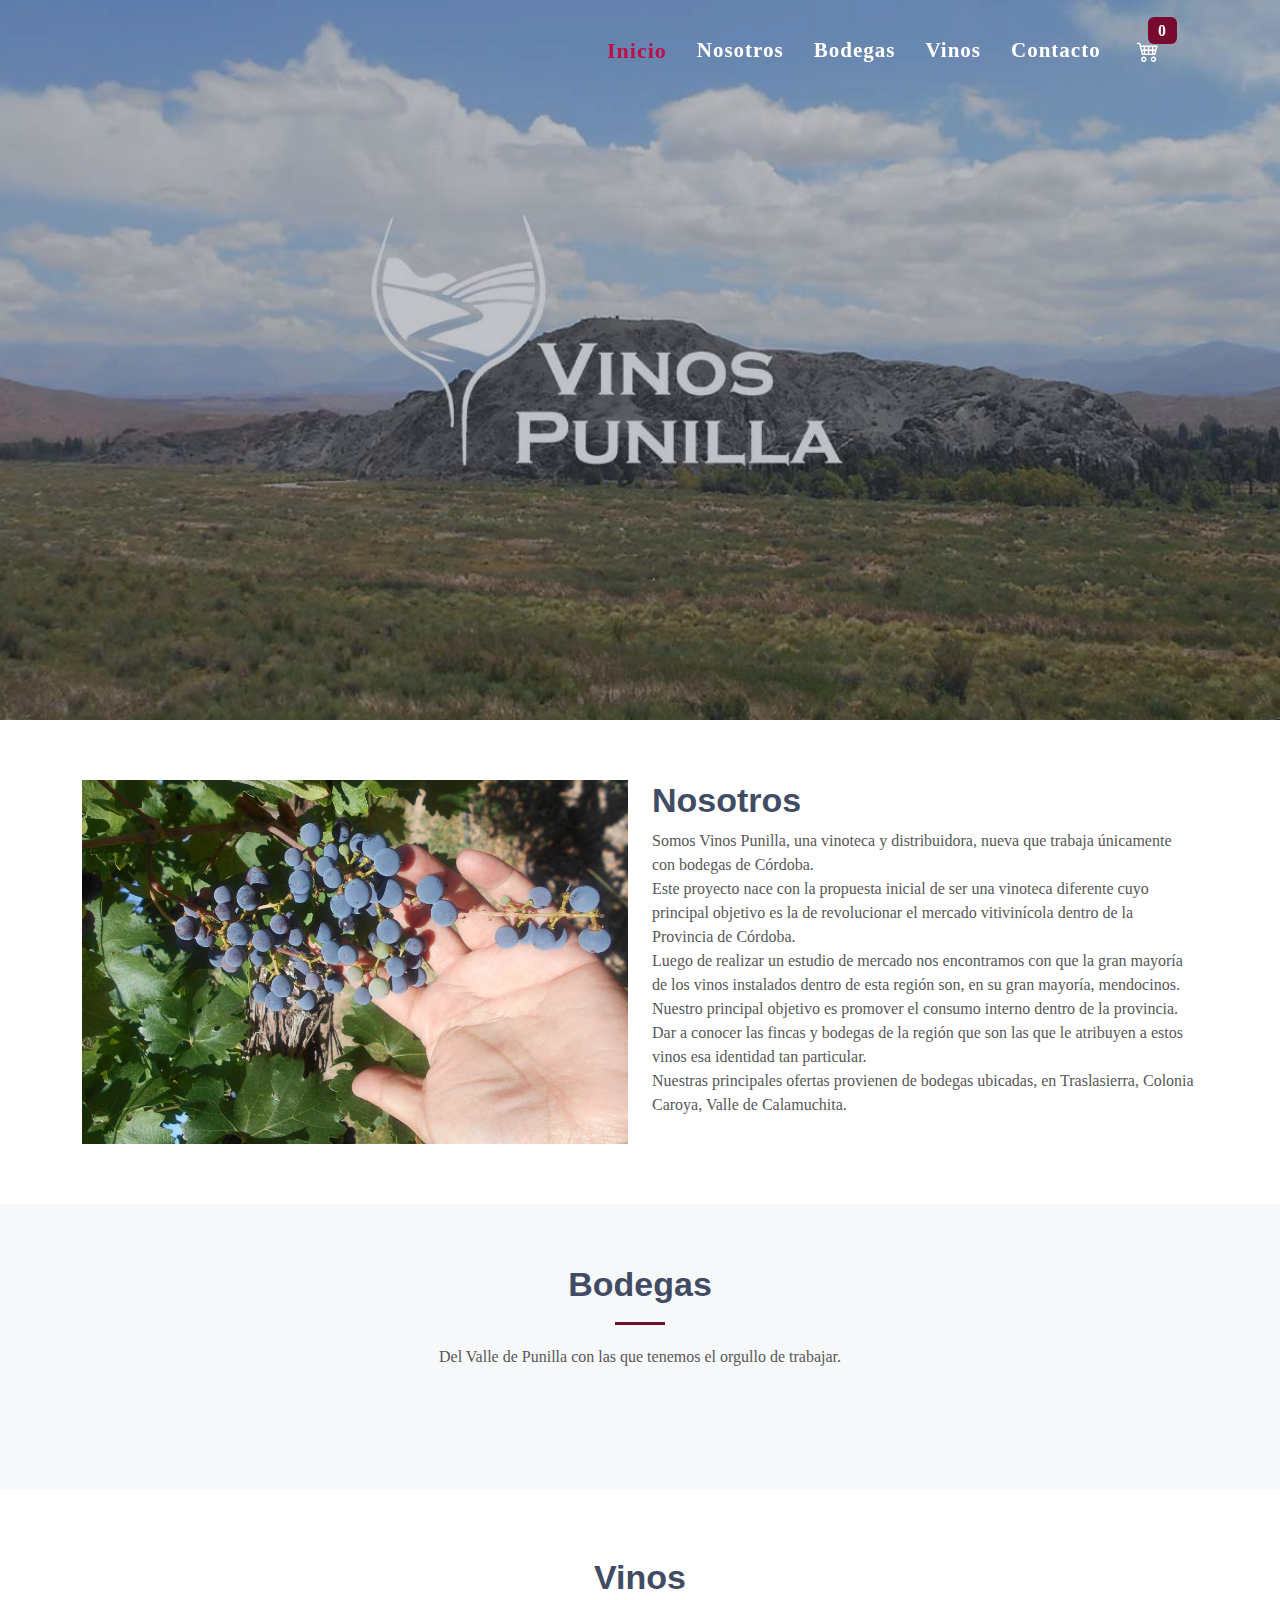
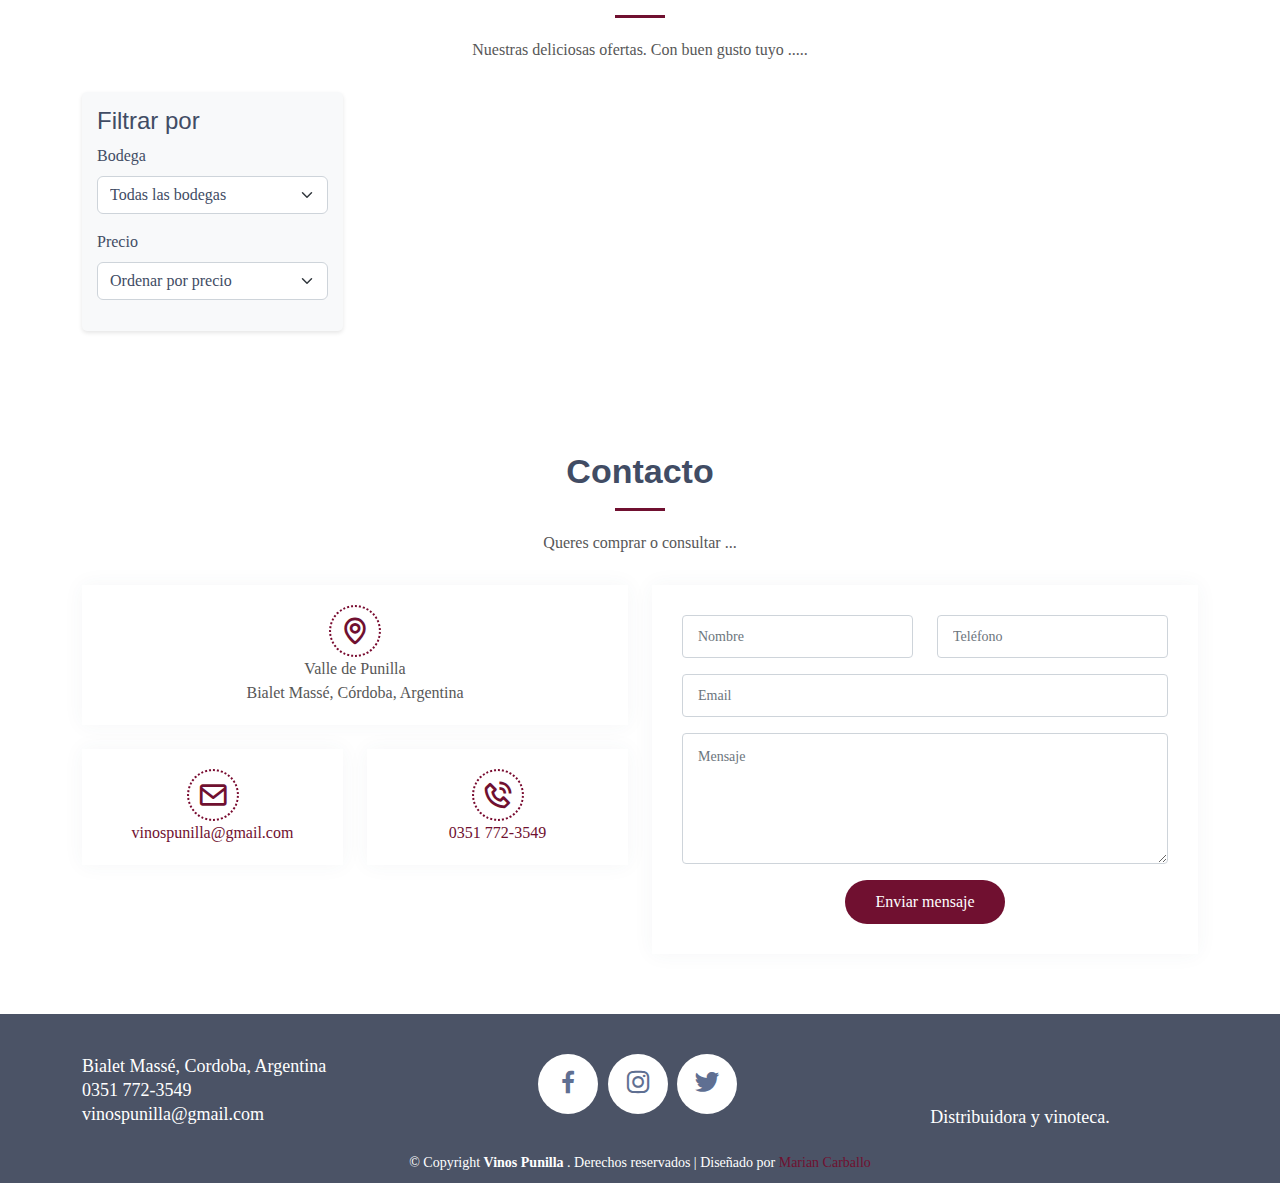
==== commit 5a9f346b: "cambios en el filtro para mejorarlo hecho con el profe" ====
--- a/index.html
+++ b/index.html
@@ -43,12 +43,11 @@
   <link href="assets/vendor/bootstrap/css/bootstrap.min.css" rel="stylesheet">
   <link href="assets/vendor/bootstrap-icons/bootstrap-icons.css" rel="stylesheet">
   <link href="assets/vendor/boxicons/css/boxicons.min.css" rel="stylesheet">
-  <link href="assets/vendor/glightbox/css/glightbox.min.css" rel="stylesheet">
-  <link href="assets/vendor/swiper/swiper-bundle.min.css" rel="stylesheet">
+  <!-- <link href="assets/vendor/glightbox/css/glightbox.min.css" rel="stylesheet">
+  <link href="assets/vendor/swiper/swiper-bundle.min.css" rel="stylesheet">  -->
   <!--  Main CSS  -->
   <link href="assets/css/style.css" rel="stylesheet">
-  <link href="assets/css/owl.carousel.min.css" rel="stylesheet">
-  <link rel="stylesheet" href="https://cdnjs.cloudflare.com/ajax/libs/font-awesome/5.15.4/css/all.min.css">
+  <link href="assets/css/owl.carousel.min.css" rel="stylesheet"> 
 </head>
 
 <body>
@@ -66,9 +65,8 @@
           <li><a class="nav-link scrollto" href="#clientes">Bodegas</a></li>
           <li><a class="nav-link scrollto" href="#vinos">Vinos</a></li>
           <li><a class="nav-link scrollto" href="#contact">Contacto</a></li>
-          <li>
-            <a href="carrito.html" class="btn btn-comprar comprar">
-              <i class="fas fa-shopping-cart"></i> Ver <span id="carrito-contador" class="badge bg-secondary">0</span>
+          <li><a href="carrito.html" class="btn btn-comprar comprar">
+            <i class="bi bi-cart4"></i> <span id="carrito-contador" class="badge bg-secondary">0</span>
             </a>
           </li>
         </ul>
@@ -337,12 +335,18 @@
 
   <!-- Main JS File -->
   <script src="assets/js/main.js"></script>
-
-  <script src="https://code.jquery.com/jquery-3.2.1.min.js"></script>
-  <script src="https://cdn.jsdelivr.net/npm/@popperjs/core@2.9.2/dist/umd/popper.min.js" ></script> 
-  <script src="https://cdn.jsdelivr.net/npm/bootstrap@5.0.2/dist/js/bootstrap.min.js" ></script> 
   <script src="assets/js/owl.carousel.min.js"></script>
   <script src="assets/js/script.js"></script>
+  <!--  cdn  -->
+  <script src="https://code.jquery.com/jquery-3.2.1.min.js"></script>
+  <!-- <script src="https://cdn.jsdelivr.net/npm/@popperjs/core@2.9.2/dist/umd/popper.min.js" ></script> 
+  <script src="https://cdn.jsdelivr.net/npm/bootstrap@5.0.2/dist/js/bootstrap.min.js" ></script>  -->
+ 
+  <!-- <script src="https://cdnjs.cloudflare.com/ajax/libs/toastify-js/1.6.1/toastify.js" integrity="sha512-MnKz2SbnWiXJ/e0lSfSzjaz9JjJXQNb2iykcZkEY2WOzgJIWVqJBFIIPidlCjak0iTH2bt2u1fHQ4pvKvBYy6Q==" crossorigin="anonymous" referrerpolicy="no-referrer"></script>
+  <script src="https://cdnjs.cloudflare.com/ajax/libs/limonte-sweetalert2/11.4.17/sweetalert2.min.js" integrity="sha512-Kyb4n9EVHqUml4QZsvtNk6NDNGO3+Ta1757DSJqpxe7uJlHX1dgpQ6Sk77OGoYA4zl7QXcOK1AlWf8P61lSLfQ==" crossorigin="anonymous" referrerpolicy="no-referrer"></script> -->
+   <!-- esto es para el mensaje del carrito  -->
 
 </body>
-</html>+</html>
+
+
--- a/assets/css/style.css
+++ b/assets/css/style.css
@@ -163,7 +163,7 @@
 }
 .navbar a i,
 .navbar a:focus i {
-  font-size: 12px;
+  font-size: 22px;
   line-height: 0;
   margin-left: 5px;
 }
@@ -663,6 +663,14 @@
   padding: 30px 0;
 }
 
+.bg-secondary { 
+  background-color: #780A2F!important;
+}
+.btn .badge {
+  position: relative;
+  top: -20px;
+  left: -20px;
+}
 #vinos h4.tit-card {
   font-family: 'Poppins';
   color: rgba(45, 53, 69, 0.9);
